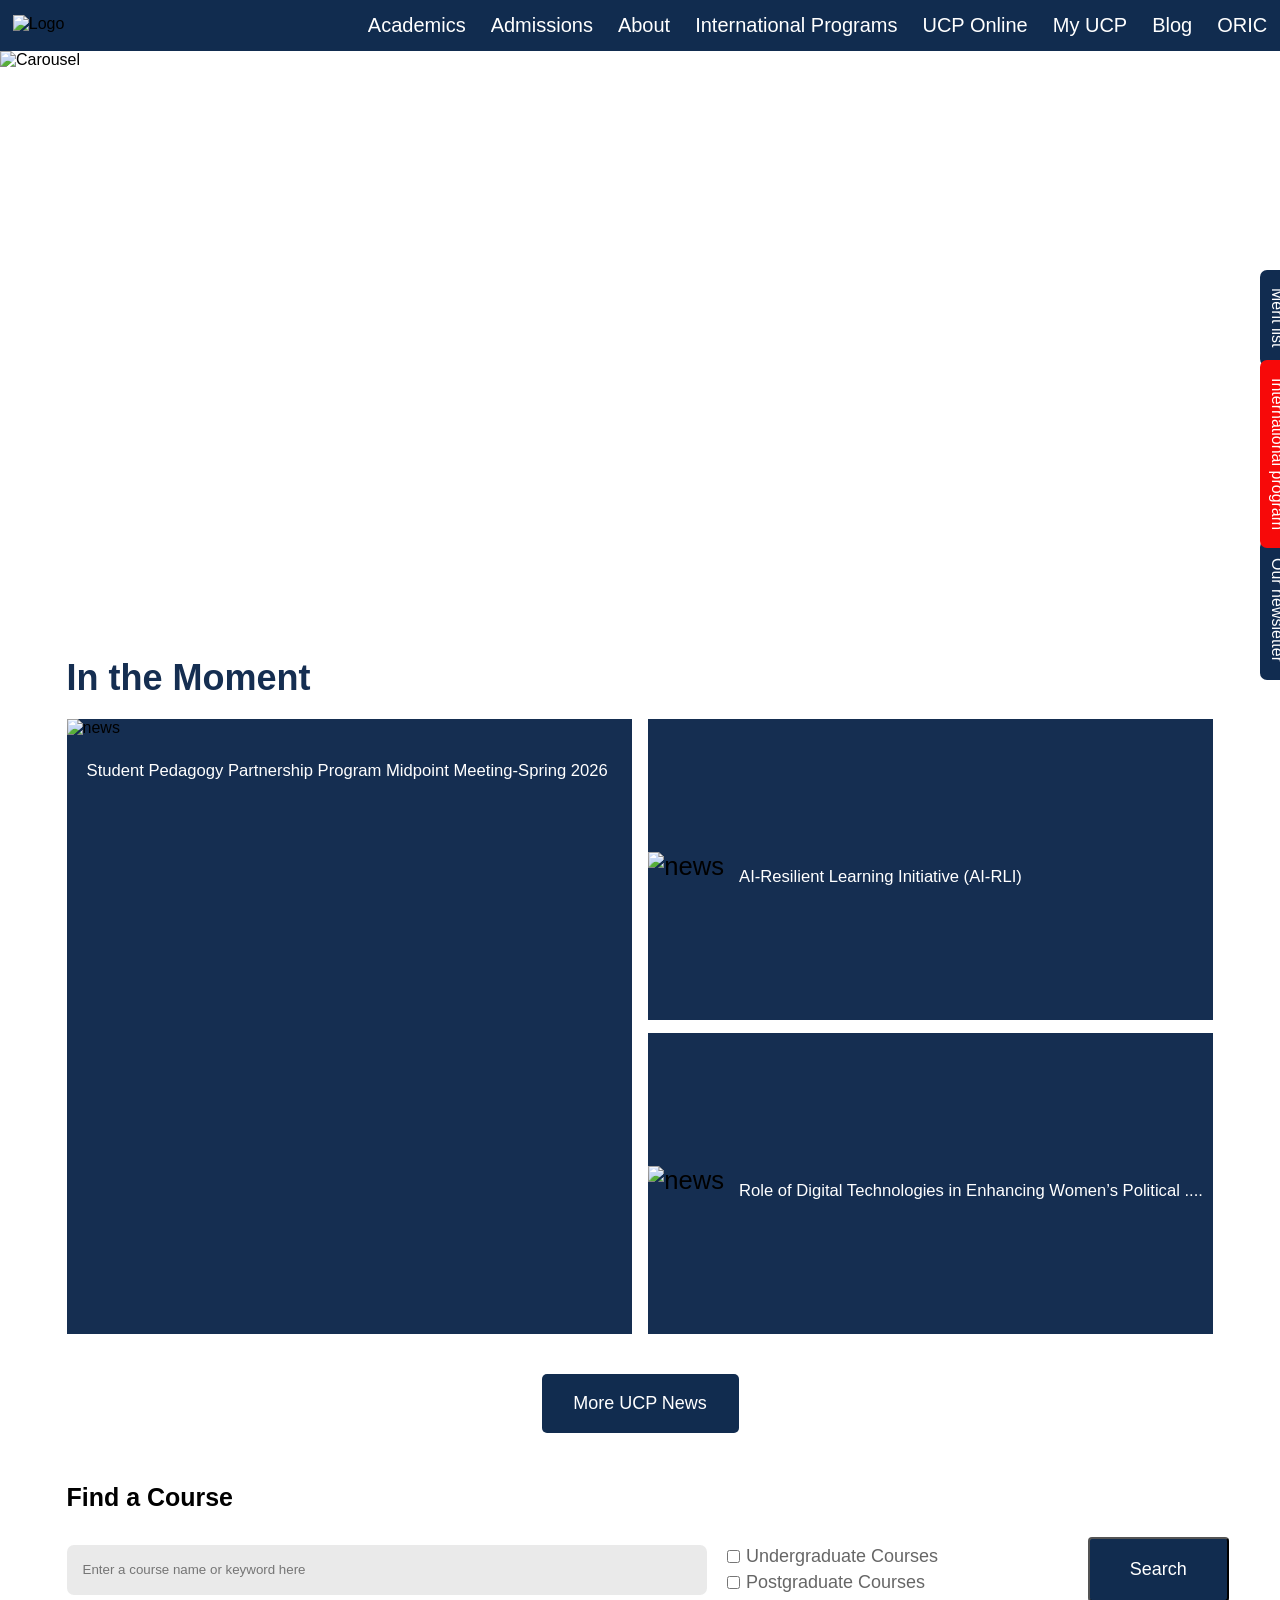
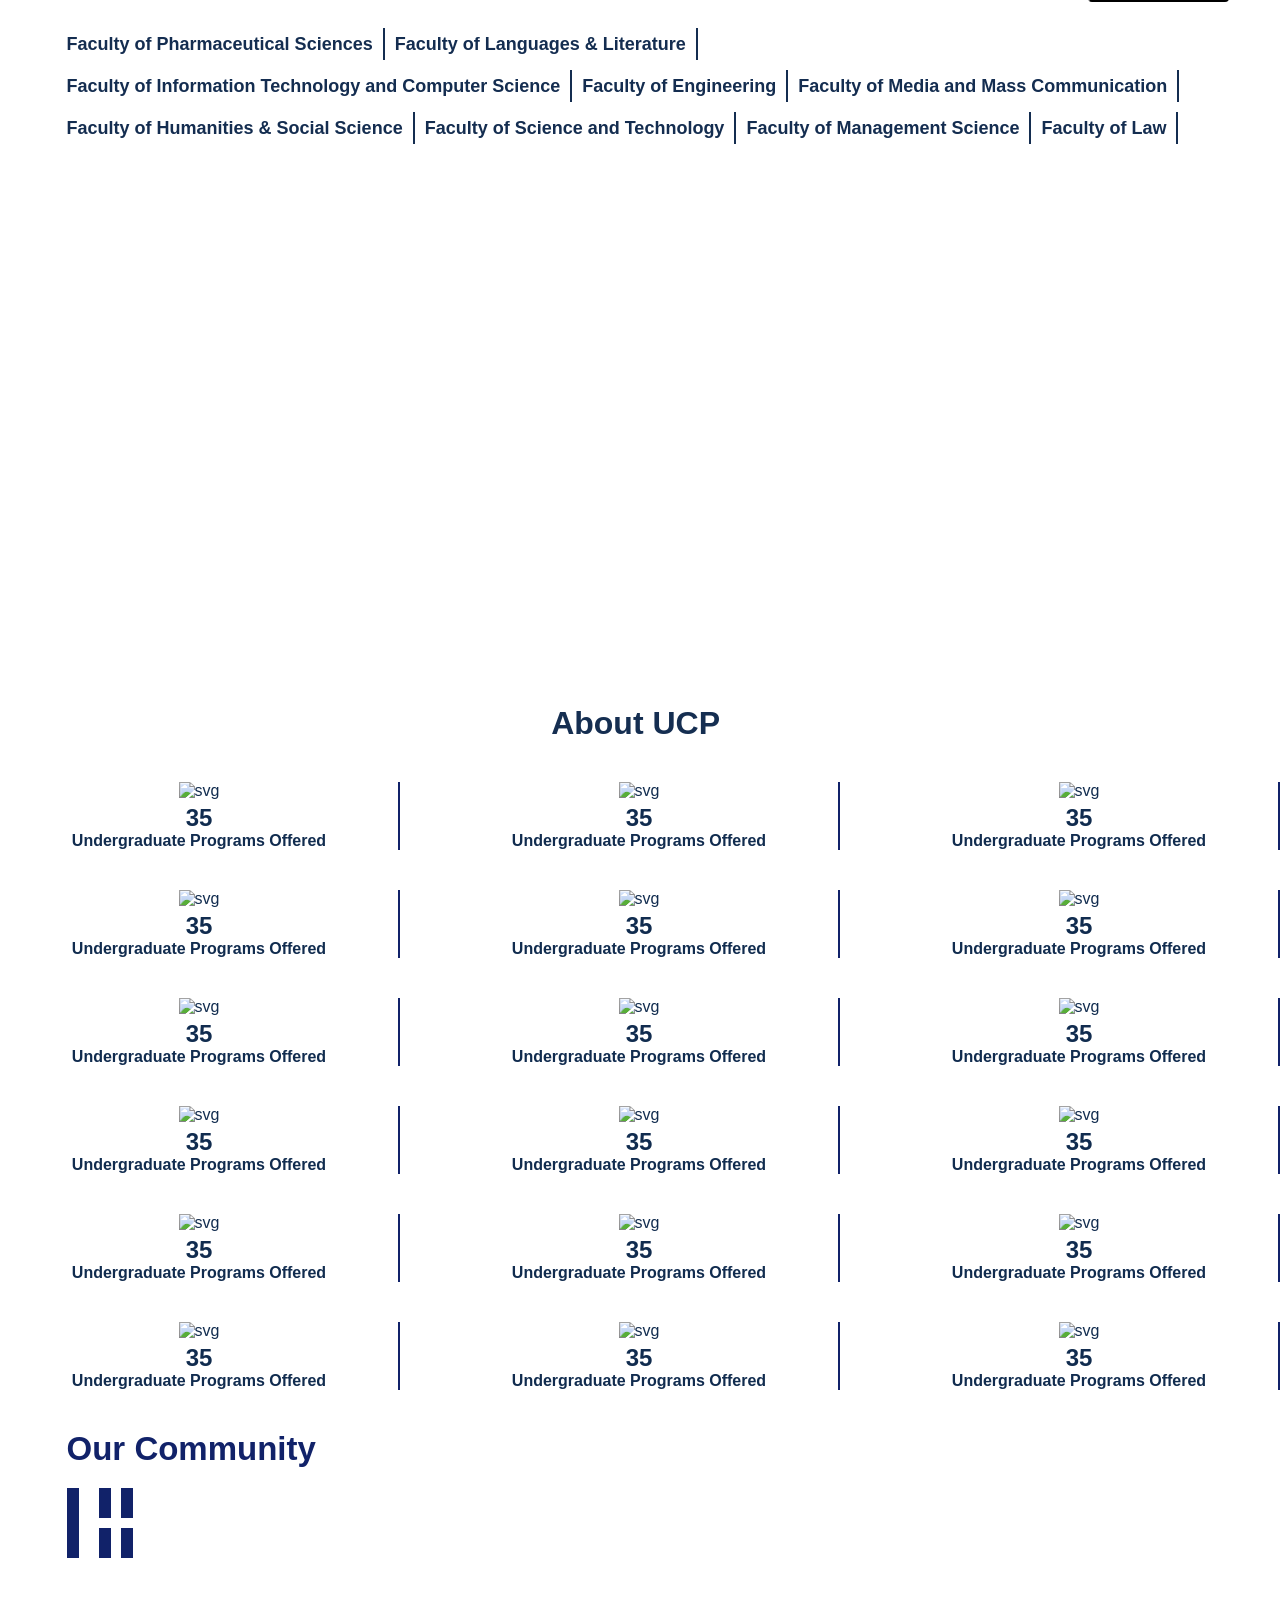
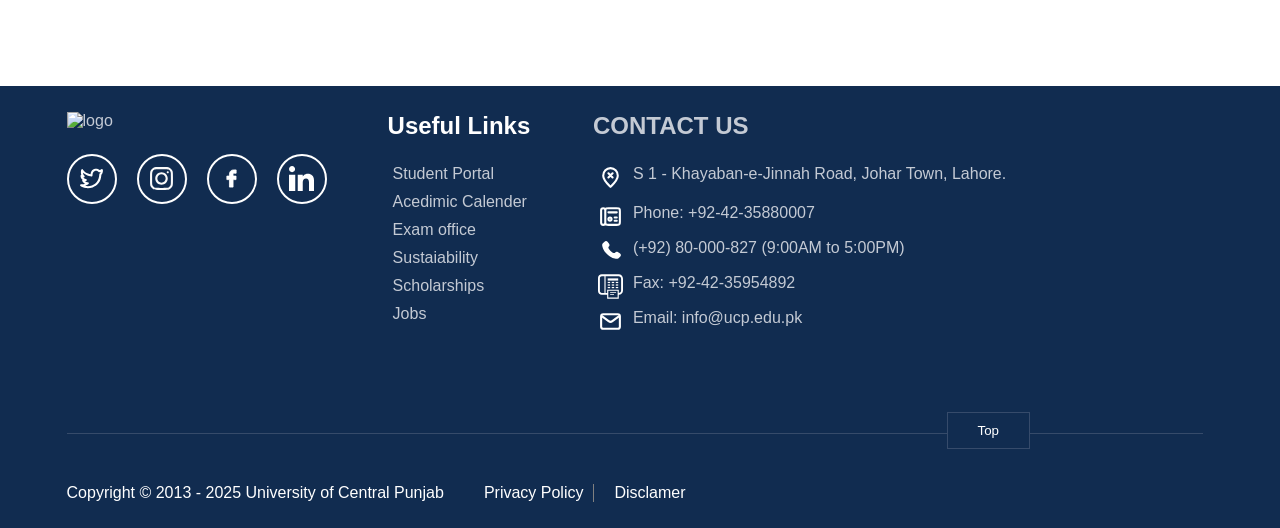
==== index.html @ 2f1fd224 "Add files via upload" ====
<!DOCTYPE html>
<html lang="en">
<head>
    <meta charset="UTF-8">
    <meta name="viewport" content="width=device-width, initial-scale=1.0">
    <link rel="stylesheet" href="/style.css">
    <title>UCP</title>
</head>
<body>

     <!-- --------------   -------------- Navbar  --------------   -------------- -->


    <div class="nav" id="t">
        <div class="logo-nav"><img src="/MEDIA/ucp-sticky-logo-white-1.png" alt="Logo"></div>
        <div class="nav-li" >
            <ul>
                <li>Academics </li>
                <div class="drop">
                    <p>Faculty</p>
                    <p>Associate Degree <br> Program</p>
                    <p>Undergraduate</p>
                    <p>Postgraduate</p>
                    <p>Selected ucp</p>
                   
                </div>
                <li>Admissions</li>
                
                <li>About</li>
                <li>International Programs</li>
                <li>UCP Online</li>
                <li>My UCP</li>
                <li>Blog</li>
                <li>ORIC</li>
            </ul>
        </div>
        <div class="menu">
       <div>   <a href="#">  <svg class="svg-menu" viewBox="0 0 24 24" fill="none" xmlns="http://www.w3.org/2000/svg"><g id="SVGRepo_bgCarrier" stroke-width="0"></g><g id="SVGRepo_tracerCarrier" stroke-linecap="round" stroke-linejoin="round"></g><g id="SVGRepo_iconCarrier"> <path d="M4 6H20M4 12H20M4 18H20" stroke="#ffffff" stroke-width="2" stroke-linecap="round" stroke-linejoin="round"></path> </g></svg>
            </a> </div>
            <div class="menu-drop">
            <p>Academics</p>
            <p>About</p>
            <p>Admissions</p>
            <p>UCP Online</p>
            <p>Blog</p>
        </div>
        </div>
        
    </div>

      <!-- --------------  --------------  Carousel  --------------  -------------- -->

      <div class="carousel">
        <div class="wrapper-car"><img src="/MEDIA/03.webp" alt="Carousel"></div>
        <!-- <div class="wrapper-car"><img src="/MEDIA/03.webp" alt="Carousel"></div>
        <div class="wrapper-car"><img src="/MEDIA/03.webp" alt="Carousel"></div> -->
      </div>

      <!-- --------------  --------------  News  --------------  -------------- -->

      <div class="news">
        <div class="item-news1"><h2>In the Moment</h2></div>
        <div class="item-news2">
            <div class="content-news1">
                <div><img src="/MEDIA/news1.webp" alt="news"></div>
                <p>Student Pedagogy Partnership Program Midpoint Meeting-Spring 2026</p>
            </div>
           <div class="content-n">
            <div class="content-news2">
                <div><img src="/MEDIA/news2.webp" alt="news"></div>
                <p>AI-Resilient Learning Initiative (AI-RLI)</p>
            </div>
            <div class="content-news2">
                <div><img src="/MEDIA/news3.webp" alt="news"></div>
                <p>Role of Digital Technologies in Enhancing Women’s Political ....</p>
            </div>
           </div>
        </div>
        <div class="item-news3"><button>More UCP News</button></div>
      </div>

        <!-- --------------  --------------  Courses  --------------  -------------- -->

        <div class="courses">

            <div class="course-items1"><h2>Find a Course</h2></div>
            <div class="course-items2">
                <div class="input-course1">
                    <div class="trt">
                    <input type="text" placeholder="Enter a course name or keyword here"> </div>
                        <div class="trr">
                  <div id="dis">  <input type="checkbox" name="" id=""><span>Undergraduate Courses</span></div>
                 <div  id="dit">    <input type="checkbox" name="" id=""><span>Postgraduate Courses</span></div>
                    </div>
                 </div>
                <div class="course-items5"><button>Search</button></div>
            </div>
            <div class="course-items3"><a href="">Faculty of Pharmaceutical Sciences</a>
            <a href="">Faculty of Languages & Literature</a>
                <a href=""> Faculty of Information Technology and Computer Science </a>
                <a href="">Faculty of Engineering</a>
                <a href="">Faculty of Media and Mass Communication</a>
                <a href=""> Faculty of Humanities & Social Science</a>
                <a href=""> Faculty of Science and Technology</a>
                <a href=""> Faculty of Management Science</a>
                <a href=""> Faculty of Law</a>
            </div>
            <div class="course-items4">
                <div style="grid-template-areas: box-1;"><img src="/MEDIA/1.webp" alt=""></div>
                <div style="grid-template-areas: box-2;"><img src="/MEDIA/2.webp" alt=""></div>
                <div style="grid-template-areas: box-3;"><img src="/MEDIA/3.webp" alt=""></div>
                <div style="grid-template-areas: box-4;"><img src="/MEDIA/4.webp" alt=""></div>
                <div style="grid-template-areas: box-5;"><img src="/MEDIA/5.webp" alt=""></div>
                <div style="grid-template-areas: box-6;"><img src="/MEDIA/6.webp" alt=""></div>
                <div style="grid-template-areas: box-7;"><img src="/MEDIA/7.webp" alt=""></div>
                <div style="grid-template-areas: box-8;"><img src="/MEDIA/8.webp" alt=""></div>
                <div style="grid-template-areas: box-9;"><img src="/MEDIA/9.webp" alt=""></div>
                <div style="grid-template-areas: box-10;" id="none"><img src="/MEDIA/10.webp" alt=""></div>
            </div>
        </div>

   <!-- --------------  --------------  Principal  --------------  -------------- -->

<div class="pric">
    <div class="pic">
        <!-- <img src="/MEDIA/principal.png" alt="principal"> -->
    </div>
</div>

<!-- --------------  --------------  SVGS  --------------  -------------- -->

<div class="svgs">
   <h1 style="margin-left: 4vw; margin-bottom: 20px;">About UCP</h1>
   <div class="grid-b">
    <div class="box-svg" style="grid-area: grid-1;">
        <div><img src="/untitled folder/Undergraduate-Programs-Offered.webp" alt="svg"></div>
        <h2>35</h2>
        <p>Undergraduate Programs Offered</p>
    </div>
    <div class="box-svg" style="grid-area: grid-2;">
        <div><img src="/untitled folder/2.webp" alt="svg"></div>
        <h2>35</h2>
        <p>Undergraduate Programs Offered</p>
    </div>
    <div class="box-svg" style="grid-area: grid-3;">
        <div><img src="/untitled folder/3.webp" alt="svg"></div>
        <h2>35</h2>
        <p>Undergraduate Programs Offered</p>
    </div>
    <div class="box-svg" style="grid-area: grid-4;">
        <div><img src="/untitled folder/4.webp" alt="svg"></div>
        <h2>35</h2>
        <p>Undergraduate Programs Offered</p>
    </div>
    <div class="box-svg" style="grid-area: grid-5;">
        <div><img src="/untitled folder/5.webp" alt="svg"></div>
        <h2>35</h2>
        <p>Undergraduate Programs Offered</p>
    </div>
    <div class="box-svg" style="grid-area: grid-6;">
        <div><img src="/untitled folder/6.webp" alt="svg"></div>
        <h2>35</h2>
        <p>Undergraduate Programs Offered</p>
    </div>
    <div class="box-svg" style="grid-area: grid-7;">
        <div><img src="/untitled folder/7.webp" alt="svg"></div>
        <h2>35</h2>
        <p>Undergraduate Programs Offered</p>
    </div>
    <div class="box-svg" style="grid-area: grid-8;">
        <div><img src="/untitled folder/8.webp" alt="svg"></div>
        <h2>35</h2>
        <p>Undergraduate Programs Offered</p>
    </div>
    <div class="box-svg" style="grid-area: grid-9;">
        <div><img src="/untitled folder/9.webp" alt="svg"></div>
        <h2>35</h2>
        <p>Undergraduate Programs Offered</p>
    </div>
    <div class="box-svg" style="grid-area: grid-10;">
        <div><img src="/untitled folder/10.webp" alt="svg"></div>
        <h2>35</h2>
        <p>Undergraduate Programs Offered</p>
    </div>
    <div class="box-svg" style="grid-area: grid-11;">
        <div><img src="/untitled folder/11.webp" alt="svg"></div>
        <h2>35</h2>
        <p>Undergraduate Programs Offered</p>
    </div>
    <div class="box-svg" style="grid-area: grid-12;">
        <div><img src="/untitled folder/12.webp" alt="svg"></div>
        <h2>35</h2>
        <p>Undergraduate Programs Offered</p>
    </div>
    <div class="box-svg" style="grid-area: grid-13;">
        <div><img src="/untitled folder/13.webp" alt="svg"></div>
        <h2>35</h2>
        <p>Undergraduate Programs Offered</p>
    </div>
    <div class="box-svg" style="grid-area: grid-14;">
        <div><img src="/untitled folder/14.webp" alt="svg"></div>
        <h2>35</h2>
        <p>Undergraduate Programs Offered</p>
    </div>
    <div class="box-svg" style="grid-area: grid-15;">
        <div><img src="/untitled folder/15.webp" alt="svg"></div>
        <h2>35</h2>
        <p>Undergraduate Programs Offered</p>
    </div>
    <div class="box-svg" style="grid-area: grid-16;">
        <div><img src="/untitled folder/16.webp" alt="svg"></div>
        <h2>35</h2>
        <p>Undergraduate Programs Offered</p>
    </div>
    <div class="box-svg" style="grid-area: grid-17;">
        <div><img src="/untitled folder/17.webp" alt="svg"></div>
        <h2>35</h2>
        <p>Undergraduate Programs Offered</p>
    </div>
     <div class="box-svg" style="grid-area: grid-18;">
        <div><img src="/untitled folder/18.webp" alt="svg"></div>
        <h2>35</h2>
        <p>Undergraduate Programs Offered</p>
    </div>
   </div>
   </div>
   <!-- --------------  --------------  Communtiy  --------------  -------------- -->

   <div class="community">
    <div class="head-com">Our Community</div>
    <div class="box-com">
        <div class="main-box"><img src="/MEDIA/com/gallery1-2.webp" alt=""></div>
        <div class="sec-box">
            <div style="grid-area: f-1; border: 6px solid #112269;" class="op"><img src="/MEDIA/com/2.webp"  alt=""></div>
            <div style="grid-area: f-2; border: 6px solid #112269;" class="op"><img src="/MEDIA/com/3.webp" alt=""></div>
            <div style="grid-area: f-3; border: 6px solid #112269;" class="op"><img src="/MEDIA/com/4.webp" alt=""></div>
            <div style="grid-area: f-4; border: 6px solid #112269;" class="op"><img src="/MEDIA/com/5.webp" alt=""></div>
        </div>
    </div>
   </div>


  <!-- --------------  --------------  footer --------------  -------------- -->

  <div class="footer">
    <div class="back-foot1"><img src="/MEDIA/footer.webp" alt=""></div>
    <div class="back-foot2"><img src="/MEDIA/footer2.webp" alt=""></div>
    
    <div class="top-foot">
        <div class="pol1">
            <div><img src="/MEDIA/ucp-logof.png" alt="logo"></div>
            <div class="icons">


                <div><svg viewBox="0 0 24 24" fill="none" xmlns="http://www.w3.org/2000/svg"><g id="SVGRepo_bgCarrier" stroke-width="0"></g><g id="SVGRepo_tracerCarrier" stroke-linecap="round" stroke-linejoin="round"></g><g id="SVGRepo_iconCarrier"> <path fill-rule="evenodd" clip-rule="evenodd" d="M19.7828 3.91825C20.1313 3.83565 20.3743 3.75444 20.5734 3.66915C20.8524 3.54961 21.0837 3.40641 21.4492 3.16524C21.7563 2.96255 22.1499 2.9449 22.4739 3.11928C22.7979 3.29366 23 3.6319 23 3.99986C23 5.08079 22.8653 5.96673 22.5535 6.7464C22.2911 7.40221 21.9225 7.93487 21.4816 8.41968C21.2954 11.7828 20.3219 14.4239 18.8336 16.4248C17.291 18.4987 15.2386 19.8268 13.0751 20.5706C10.9179 21.3121 8.63863 21.4778 6.5967 21.2267C4.56816 20.9773 2.69304 20.3057 1.38605 19.2892C1.02813 19.0108 0.902313 18.5264 1.07951 18.109C1.25671 17.6916 1.69256 17.4457 2.14144 17.5099C3.42741 17.6936 4.6653 17.4012 5.6832 16.9832C5.48282 16.8742 5.29389 16.7562 5.11828 16.6346C4.19075 15.9925 3.4424 15.1208 3.10557 14.4471C2.96618 14.1684 2.96474 13.8405 3.10168 13.5606C3.17232 13.4161 3.27562 13.293 3.40104 13.1991C2.04677 12.0814 1.49999 10.5355 1.49999 9.49986C1.49999 9.19192 1.64187 8.90115 1.88459 8.71165C1.98665 8.63197 2.10175 8.57392 2.22308 8.53896C2.12174 8.24222 2.0431 7.94241 1.98316 7.65216C1.71739 6.3653 1.74098 4.91284 2.02985 3.75733C2.1287 3.36191 2.45764 3.06606 2.86129 3.00952C3.26493 2.95299 3.6625 3.14709 3.86618 3.50014C4.94369 5.36782 6.93116 6.50943 8.78086 7.18568C9.6505 7.50362 10.4559 7.70622 11.0596 7.83078C11.1899 6.61019 11.5307 5.6036 12.0538 4.80411C12.7439 3.74932 13.7064 3.12525 14.74 2.84698C16.5227 2.36708 18.5008 2.91382 19.7828 3.91825ZM10.7484 9.80845C10.0633 9.67087 9.12171 9.43976 8.09412 9.06408C6.7369 8.56789 5.16088 7.79418 3.84072 6.59571C3.86435 6.81625 3.89789 7.03492 3.94183 7.24766C4.16308 8.31899 4.5742 8.91899 4.94721 9.10549C5.40342 9.3336 5.61484 9.8685 5.43787 10.3469C5.19827 10.9946 4.56809 11.0477 3.99551 10.9046C4.45603 11.595 5.28377 12.2834 6.66439 12.5135C7.14057 12.5929 7.49208 13.0011 7.49986 13.4838C7.50765 13.9665 7.16949 14.3858 6.69611 14.4805L5.82565 14.6546C5.95881 14.7703 6.103 14.8838 6.2567 14.9902C6.95362 15.4727 7.65336 15.6808 8.25746 15.5298C8.70991 15.4167 9.18047 15.6313 9.39163 16.0472C9.60278 16.463 9.49846 16.9696 9.14018 17.2681C8.49626 17.8041 7.74425 18.2342 6.99057 18.5911C6.63675 18.7587 6.24134 18.9241 5.8119 19.0697C6.14218 19.1402 6.48586 19.198 6.84078 19.2417C8.61136 19.4594 10.5821 19.3126 12.4249 18.6792C14.2614 18.0479 15.9589 16.9385 17.2289 15.2312C18.497 13.5262 19.382 11.1667 19.5007 7.96291C19.51 7.71067 19.6144 7.47129 19.7929 7.29281C20.2425 6.84316 20.6141 6.32777 20.7969 5.7143C20.477 5.81403 20.1168 5.90035 19.6878 5.98237C19.3623 6.04459 19.0272 5.94156 18.7929 5.70727C18.0284 4.94274 16.5164 4.43998 15.2599 4.77822C14.6686 4.93741 14.1311 5.28203 13.7274 5.89906C13.3153 6.52904 13 7.51045 13 8.9999C13 9.28288 12.8801 9.5526 12.6701 9.74221C12.1721 10.1917 11.334 9.92603 10.7484 9.80845Z" fill="#ffffff"></path> </g></svg></div>
                <div><svg viewBox="0 0 24 24" fill="none" xmlns="http://www.w3.org/2000/svg"><g id="SVGRepo_bgCarrier" stroke-width="0"></g><g id="SVGRepo_tracerCarrier" stroke-linecap="round" stroke-linejoin="round"></g><g id="SVGRepo_iconCarrier"> <path fill-rule="evenodd" clip-rule="evenodd" d="M12 18C15.3137 18 18 15.3137 18 12C18 8.68629 15.3137 6 12 6C8.68629 6 6 8.68629 6 12C6 15.3137 8.68629 18 12 18ZM12 16C14.2091 16 16 14.2091 16 12C16 9.79086 14.2091 8 12 8C9.79086 8 8 9.79086 8 12C8 14.2091 9.79086 16 12 16Z" fill="#fafafa"></path> <path d="M18 5C17.4477 5 17 5.44772 17 6C17 6.55228 17.4477 7 18 7C18.5523 7 19 6.55228 19 6C19 5.44772 18.5523 5 18 5Z" fill="#fafafa"></path> <path fill-rule="evenodd" clip-rule="evenodd" d="M1.65396 4.27606C1 5.55953 1 7.23969 1 10.6V13.4C1 16.7603 1 18.4405 1.65396 19.7239C2.2292 20.8529 3.14708 21.7708 4.27606 22.346C5.55953 23 7.23969 23 10.6 23H13.4C16.7603 23 18.4405 23 19.7239 22.346C20.8529 21.7708 21.7708 20.8529 22.346 19.7239C23 18.4405 23 16.7603 23 13.4V10.6C23 7.23969 23 5.55953 22.346 4.27606C21.7708 3.14708 20.8529 2.2292 19.7239 1.65396C18.4405 1 16.7603 1 13.4 1H10.6C7.23969 1 5.55953 1 4.27606 1.65396C3.14708 2.2292 2.2292 3.14708 1.65396 4.27606ZM13.4 3H10.6C8.88684 3 7.72225 3.00156 6.82208 3.0751C5.94524 3.14674 5.49684 3.27659 5.18404 3.43597C4.43139 3.81947 3.81947 4.43139 3.43597 5.18404C3.27659 5.49684 3.14674 5.94524 3.0751 6.82208C3.00156 7.72225 3 8.88684 3 10.6V13.4C3 15.1132 3.00156 16.2777 3.0751 17.1779C3.14674 18.0548 3.27659 18.5032 3.43597 18.816C3.81947 19.5686 4.43139 20.1805 5.18404 20.564C5.49684 20.7234 5.94524 20.8533 6.82208 20.9249C7.72225 20.9984 8.88684 21 10.6 21H13.4C15.1132 21 16.2777 20.9984 17.1779 20.9249C18.0548 20.8533 18.5032 20.7234 18.816 20.564C19.5686 20.1805 20.1805 19.5686 20.564 18.816C20.7234 18.5032 20.8533 18.0548 20.9249 17.1779C20.9984 16.2777 21 15.1132 21 13.4V10.6C21 8.88684 20.9984 7.72225 20.9249 6.82208C20.8533 5.94524 20.7234 5.49684 20.564 5.18404C20.1805 4.43139 19.5686 3.81947 18.816 3.43597C18.5032 3.27659 18.0548 3.14674 17.1779 3.0751C16.2777 3.00156 15.1132 3 13.4 3Z" fill="#fafafa"></path> </g></svg></div>
                <div><svg fill="#ffffff" viewBox="0 0 32 32" xmlns="http://www.w3.org/2000/svg" stroke="#ffffff"><g id="SVGRepo_bgCarrier" stroke-width="0"></g><g id="SVGRepo_tracerCarrier" stroke-linecap="round" stroke-linejoin="round"></g><g id="SVGRepo_iconCarrier"><path d="M21.95 5.005l-3.306-.004c-3.206 0-5.277 2.124-5.277 5.415v2.495H10.05v4.515h3.317l-.004 9.575h4.641l.004-9.575h3.806l-.003-4.514h-3.803v-2.117c0-1.018.241-1.533 1.566-1.533l2.366-.001.01-4.256z"></path></g></svg></div>
                <div><svg viewBox="0 0 20 20" version="1.1" xmlns="http://www.w3.org/2000/svg" xmlns:xlink="http://www.w3.org/1999/xlink" fill="#000000"><g id="SVGRepo_bgCarrier" stroke-width="0"></g><g id="SVGRepo_tracerCarrier" stroke-linecap="round" stroke-linejoin="round"></g><g id="SVGRepo_iconCarrier"> <title>linkedin [#161]</title> <desc>Created with Sketch.</desc> <defs> </defs> <g id="Page-1" stroke="none" stroke-width="1" fill="none" fill-rule="evenodd"> <g id="Dribbble-Light-Preview" transform="translate(-180.000000, -7479.000000)" fill="#ffffff"> <g id="icons" transform="translate(56.000000, 160.000000)"> <path d="M144,7339 L140,7339 L140,7332.001 C140,7330.081 139.153,7329.01 137.634,7329.01 C135.981,7329.01 135,7330.126 135,7332.001 L135,7339 L131,7339 L131,7326 L135,7326 L135,7327.462 C135,7327.462 136.255,7325.26 139.083,7325.26 C141.912,7325.26 144,7326.986 144,7330.558 L144,7339 L144,7339 Z M126.442,7323.921 C125.093,7323.921 124,7322.819 124,7321.46 C124,7320.102 125.093,7319 126.442,7319 C127.79,7319 128.883,7320.102 128.883,7321.46 C128.884,7322.819 127.79,7323.921 126.442,7323.921 L126.442,7323.921 Z M124,7339 L129,7339 L129,7326 L124,7326 L124,7339 Z" id="linkedin-[#161]"> </path> </g> </g> </g> </g></svg></div>
               
            </div>
        </div>
        <div class="pol2">
            <div><b>Useful Links</b></div>
            <div><ul>
                <li>Student Portal</li>
                <li>Acedimic Calender</li>
                <li>Exam office</li>
                <li>Sustaiability</li>
                <li>Scholarships</li>
                <li>Jobs</li>
            </ul></div>
        </div>
        <div class="pol3">
            <div><b>CONTACT US</b></div>
            <div><ul>
                <li><span><svg viewBox="0 0 24 24" fill="none" xmlns="http://www.w3.org/2000/svg"><g id="SVGRepo_bgCarrier" stroke-width="0"></g><g id="SVGRepo_tracerCarrier" stroke-linecap="round" stroke-linejoin="round"></g><g id="SVGRepo_iconCarrier"> <path d="M10 8L14 12M14 8L10 12M19 10.2C19 14.1764 15.5 17.4 12 21C8.5 17.4 5 14.1764 5 10.2C5 6.22355 8.13401 3 12 3C15.866 3 19 6.22355 19 10.2Z" stroke="#ffffff" stroke-width="2" stroke-linecap="round" stroke-linejoin="round"></path> </g></svg></span>S 1 - Khayaban-e-Jinnah Road, Johar Town, Lahore.</li>
                <li> <svg viewBox="0 0 24 24" fill="none" xmlns="http://www.w3.org/2000/svg"><g id="SVGRepo_bgCarrier" stroke-width="0"></g><g id="SVGRepo_tracerCarrier" stroke-linecap="round" stroke-linejoin="round"></g><g id="SVGRepo_iconCarrier"> <path d="M18 13H16M18 8H10M18 16H16M10.2 20H17.8C18.9201 20 19.4802 20 19.908 19.782C20.2843 19.5903 20.5903 19.2843 20.782 18.908C21 18.4802 21 17.9201 21 16.8V7.2C21 6.0799 21 5.51984 20.782 5.09202C20.5903 4.71569 20.2843 4.40973 19.908 4.21799C19.4802 4 18.9201 4 17.8 4H10.2C9.07989 4 8.51984 4 8.09202 4.21799C7.71569 4.40973 7.40973 4.71569 7.21799 5.09202C7 5.51984 7 6.07989 7 7.2V16.8C7 17.9201 7 18.4802 7.21799 18.908C7.40973 19.2843 7.71569 19.5903 8.09202 19.782C8.51984 20 9.07989 20 10.2 20ZM13 14.5C13 15.3284 12.3284 16 11.5 16C10.6716 16 10 15.3284 10 14.5C10 13.6716 10.6716 13 11.5 13C12.3284 13 13 13.6716 13 14.5ZM5 20C3.89543 20 3 19.1046 3 18V6C3 4.89543 3.89543 4 5 4C6.10457 4 7 4.89543 7 6V18C7 19.1046 6.10457 20 5 20Z" stroke="#ffffff" stroke-width="2" stroke-linecap="round" stroke-linejoin="round"></path> </g></svg>Phone: +92-42-35880007</li>
                <li><svg viewBox="0 0 24 24" fill="none" xmlns="http://www.w3.org/2000/svg"><g id="SVGRepo_bgCarrier" stroke-width="0"></g><g id="SVGRepo_tracerCarrier" stroke-linecap="round" stroke-linejoin="round"></g><g id="SVGRepo_iconCarrier"> <path d="M16.5562 12.9062L16.1007 13.359C16.1007 13.359 15.0181 14.4355 12.0631 11.4972C9.10812 8.55901 10.1907 7.48257 10.1907 7.48257L10.4775 7.19738C11.1841 6.49484 11.2507 5.36691 10.6342 4.54348L9.37326 2.85908C8.61028 1.83992 7.13596 1.70529 6.26145 2.57483L4.69185 4.13552C4.25823 4.56668 3.96765 5.12559 4.00289 5.74561C4.09304 7.33182 4.81071 10.7447 8.81536 14.7266C13.0621 18.9492 17.0468 19.117 18.6763 18.9651C19.1917 18.9171 19.6399 18.6546 20.0011 18.2954L21.4217 16.883C22.3806 15.9295 22.1102 14.2949 20.8833 13.628L18.9728 12.5894C18.1672 12.1515 17.1858 12.2801 16.5562 12.9062Z" fill="#ffffff"></path> </g></svg>(+92) 80-000-827 (9:00AM to 5:00PM)</li>
                <li><svg version="1.1" id="_x32_" xmlns="http://www.w3.org/2000/svg" xmlns:xlink="http://www.w3.org/1999/xlink" viewBox="0 0 512 512" xml:space="preserve" fill="#000000"><g id="SVGRepo_bgCarrier" stroke-width="0"></g><g id="SVGRepo_tracerCarrier" stroke-linecap="round" stroke-linejoin="round"></g><g id="SVGRepo_iconCarrier"> <style type="text/css"> .st0{fill:#ffffff;} </style> <g> <path class="st0" d="M422.594,5.75H170.837h-54.57H78.172C35.067,5.75,0,40.82,0,83.926v264.827 c0,43.105,35.067,78.176,78.172,78.176h38.095h54.57h16.534v79.322h11.655h226.33v-79.466C473.367,425.312,512,385.886,512,337.522 V95.163C512,45.858,471.892,5.75,422.594,5.75z M131.988,388.079H78.172c-21.72,0-39.323-17.596-39.323-39.327V83.926 c0-21.731,17.603-39.327,39.323-39.327h53.816V388.079z M402.046,482.933H210.68V343.592h191.366V482.933z M473.151,337.522 c0,26.989-21.162,48.971-47.795,50.413v-67.653H187.371v67.796h-32.255V44.599h267.478c27.926,0,50.556,22.626,50.556,50.564 V337.522z"></path> <rect x="199.026" y="90.064" class="st0" width="214.675" height="44.988"></rect> <rect x="199.026" y="161.07" class="st0" width="49.544" height="25.085"></rect> <rect x="364.161" y="161.07" class="st0" width="49.54" height="25.085"></rect> <rect x="281.592" y="161.07" class="st0" width="49.544" height="25.085"></rect> <rect x="199.026" y="213.091" class="st0" width="49.544" height="25.085"></rect> <rect x="364.161" y="213.091" class="st0" width="49.54" height="25.085"></rect> <rect x="281.592" y="213.091" class="st0" width="49.544" height="25.085"></rect> <rect x="199.026" y="265.098" class="st0" width="49.544" height="25.1"></rect> <rect x="364.161" y="265.098" class="st0" width="49.54" height="25.1"></rect> <rect x="281.592" y="265.098" class="st0" width="49.544" height="25.1"></rect> <rect x="248.247" y="371.667" class="st0" width="122.375" height="15.54"></rect> <rect x="248.247" y="412.458" class="st0" width="79.641" height="15.54"></rect> </g> </g></svg>Fax: +92-42-35954892</li>
                <li><svg viewBox="0 0 24 24" fill="none" xmlns="http://www.w3.org/2000/svg"><g id="SVGRepo_bgCarrier" stroke-width="0"></g><g id="SVGRepo_tracerCarrier" stroke-linecap="round" stroke-linejoin="round"></g><g id="SVGRepo_iconCarrier"> <path d="M4 7.00005L10.2 11.65C11.2667 12.45 12.7333 12.45 13.8 11.65L20 7" stroke="#ffffff" stroke-width="2" stroke-linecap="round" stroke-linejoin="round"></path> <rect x="3" y="5" width="18" height="14" rx="2" stroke="#ffffff" stroke-width="2" stroke-linecap="round"></rect> </g></svg>Email: info@ucp.edu.pk</li>
                
            </ul></div>
        </div>
    </div>
    <div class="bottom-foot">
        <div>Copyright © 2013 - 2025 University of Central Punjab</div>
        <div id="foo">
            <div id="bor">Privacy Policy</div>
            <div>Disclamer</div>
        </div>

    </div>
    <div class="hj"><button><a href="#t">Top</a></button></div>
  </div>
  <!-- --------------  --------------  side bar --------------  -------------- -->
    <div class="side1">Our newsletter</div>
    <div class="side2">Merit list</div>
    <div class="side3">International program</div>

  <div class=""></div>
</body>
</html>
---- style.css ----
* {
    margin: 0px;
    padding: 0px;
    box-sizing: border-box;
    font-family: sans-serif;
    overflow-x: hidden;
}


  /* --------------  -------------- -------------- NAVBAR --------------- ------------- -------------- */


.nav {
    background-color: #112C4F;
    position: fixed;
    padding: 5px 1vw;
    width: 100%;
    height: 4vw;
    display: flex;
    align-items: center;
    justify-content: space-between;
    
}

.logo-nav img {
    height: 3.5vw;
    width: 17vw;
}

.nav-li ul{
    display: flex;
    gap: 25px;
    color: #FFFFFF;
    font-size: 20px;
}

.nav-li ul li{
    list-style-type: none;
}

.menu {
    display: none;
    z-index: 900;
}
.menu-drop {
     color: white;
      
            display: none;
            flex-direction: column;
            background-color: rgba(17, 44, 79, 0.9);
            top: 40px;
            right: 50px;
            z-index: 1000;
            overflow:scroll;
}
.menu-drop p {
    padding: 13px 20px;
}
.menu-drop p:hover {
    color: black;
    background-color: #EAEAEA;
    transition: all 0.7s;
}

  .menu:hover .menu-drop {
            display: flex;
            position: fixed;
            top: 32px;
            z-index: 1000;
     }
 /* --------------  --------------  -------------- Carousel  --------------  --------------  -------------- */


 .carousel {
    margin-top: 4vw;
    height: 45vw;
    width: 100%;
    object-fit: cover;
    /* display: flex;
    overflow: hidden;

    scroll-snap-type: x mandatory; */
 }
 .wrapper-car img {
    height: 45vw;
    width: 100%;
    /* flex: 1 0 100% */
 }


 /* --------------  --------------  -------------- News  --------------  --------------  -------------- */


    .news {
       padding: 10px 5.2vw;
       margin: 20px 0px 5px;
        display: flex;
        flex-direction: column;
        gap: 20px;
        margin-bottom: 20px;
    }

    .item-news1 {
        font-size: 24px;
            color: #152E51;


    }

    .item-news2 {
        display: flex;
        gap: 1.3vw;
    }
    .content-news1 img{
        height: 43vw;
        width: 45vw;
        object-fit: cover;
    }
     .content-news1 {
        height: 48vw;
        width: 45vw;
        background-color: #152E51;
        display: flexbox;
        flex-direction: column;
        
    }

    .content-news1 p {
        margin-top: 20px;
        padding: 0px 20px;
        gap: 20px;
        font-size: 1.3vw;
        color: white;
    }
    
    .content-n {
        display: flex;
        flex-direction: column;
        gap: 1vw;
    }
   .content-news2 img{
        height: 23vw;
        width: 25vw;
    }
    
     .content-news2 {
        height: 23.5vw;
        width: 45vw;
        background-color: #152E51;
        display: flex;
        font-size: 2vw;
        align-items: center;
    }

    .content-news2 p {
        margin-top: 15px;
        padding: 0px 15px;
        gap: 20px;
        font-size: 1.3vw;
        color: white;
    }
    .item-news3 {
        display: flex;
        margin-top: 20px;
        justify-content: center;
    }
    .item-news3 button{
        color: white;
        background-color: #112C4F;
        border: none;
        border-radius: 5px;
        padding: 15px 22px;
    }

    @media Screen and (max-width: 450px) {
        .item-news1 {
            font-size: medium;
        }
        .item-news2{
            flex-direction: column;
        }

        .content-news1 {
            height: 90vw;
            width: 93vw;
            
        }
        .content-news1 img {
            height: 80vw;
            width: 93vw;
        }

        .content-news1 p {
            font-size: 14px;
            margin: 0px;

        }
          .content-news2 {
            height: 90vw;
            width: 93vw;
            flex-direction: column;
            align-items: flex-start;
           
            
        }
        .content-news2 img {
            height: 80vw;
            width: 93vw;
        }

        .content-news2 p {
            font-size: 14px;
            margin: 0px;
            padding-top: 8px ;
            padding-bottom: 8px;
            background-color: #012550;
            
        }
        .item-news3 {
            margin-top: 5px;
        }

    }



   /* --------------  --------------  -------------- Courses  --------------  --------------  -------------- */


   .courses {
    padding: 20px 0px;
    display: flex;
    flex-direction: column;
    gap: 2vw;
    
   }

   .course-items1 {
    padding-top: 20px;
    padding: 0px 5.2vw;
    font-size: 1.3vw;
    
   }
   .input-course1 {
    display: flex;
    gap: 20px;
    align-items: center;
   }
   
   /* --------- textinput------- */
   .trt input{
    padding: 5px 15px;
    background-color: #EAEAEA;
    border: 1px solid transparent;
    border-radius: 7px;
    height: 50px;
    width: 50vw;
   }



   /* --------- checkboxes ------- */
   .trr {
    display: flex;
    flex-direction: column;
    gap: 5px;
   }

 
   .course-items2 {
    padding-left: 5.2vw;
    display: flex;
    justify-content: space-between;
    align-items: center;
    margin-right: 4vw;
   }

   .course-items3 {
    padding-left: 5.2vw;
   }
  
   #dis {
    color: #666666;
    font-size: 18px;
    display: flex;
    flex-direction: row;
    gap: 0.5vw;
   }
   #dit {
    color: #666666;
    font-size: 18px;
    display: flex;
    flex-direction: row;
    gap: 0.5vw;
    
   }

   .course-items5 button{
    padding: 20px 40px;
    font-size: 18px;
    border-radius: 4px;
    color: white;
    background-color: #112C4F;
   }

   .course-items3{
    padding: 0px 5.2vw;
   }

   .course-items3 a{
    text-decoration: none;
    color: #142D50;
    border-right: 2px solid #142D50;
    padding: 0px 10px 0px 0px;
    line-height: 32px;
    font-size: 18px;
    text-align: left;
    font-weight: 700;
    padding: 0px 
   }

   .course-items4 {
    padding: 10px 5.2vw;
    display: grid;
    grid-template-areas: 
    "grid-1 grid-2 grid-3 grid-4 grid-5"
    "grid-6 grid-7 grid-8 grid-9 grid-10"
    ;
    row-gap: 10px;
   }
   .pic{
    height: 450px;
    background-image: url(/MEDIA/principal.png);
    background-size: contain;
    background-repeat: no-repeat;
   }
   @media  (max-width: 1200px) {
    .course-items4 {
    padding: 10px 5.2vw;
    display: grid;
    grid-template-areas: 
    "grid-1 grid-2 grid-3" 
    "grid-4 grid-5 grid-6"
    "grid-7 grid-8 grid-9"
    "grid-10"
    ;
    row-gap: 10px;
   }
   }
    @media  (max-width: 450px) {
    .course-items4 {
    padding: 10px 5.2vw;
    
    display: grid;
    grid-template-areas: 
    "grid-1 "
    "grid-2 "
    "grid-3 "
    "grid-6" 
    "grid-4 "
    "grid-5" 
    "grid-7"
     "grid-8 "
    "grid-10"
    "grid-9"
    ;
    row-gap: 10px;
   }
   .course-items4 img {
    width: 100%;
    
   }

    .pic{
        height: 300px;
        
        background-size: cover;
        margin-bottom: 20px;
        overflow: hidden;
    }
    .pric {

        height: 300px;
    }
   }
   
   

/* --------------  --------------  -------------- svgs  --------------  --------------  -------------- */



   .svg {
    display: flex;
    flex-direction: column;
    align-items: center;
   }
   .box-svg{
    display: flex;
    flex-direction: column;
    color: #112C4F;
    justify-content: center;
    align-items: center;
    border-right: 2px solid #112269;
   }
    .box-svg p {
        font-weight: 600;
    }
    .grid-b {
        gap: 40px;
        display: grid;
        width: 100%;
        grid-template-areas:
        "grid-1 grid-2 grid-3"
        "grid-4 grid-5 grid-6"
        "grid-7 grid-8 grid-9"
        "grid-10 grid-11 grid-12"
        "grid-13 grid-14 grid-15"
        "grid-16 grid-17 grid-18"
        ;
    }

    @media (max-width: 450px) {
         .svg h2 {
            text-align: center;
            padding: 0px 40px;
         }
        .grid-b {
        gap: 40px;
        display: grid;
        width: 100%;
        grid-template-areas:
        "grid-1" 
        "grid-2" 
        "grid-3"
        "grid-4 "
        "grid-5 "
        "grid-6"
        "grid-7 "
        "grid-8 "
        "grid-9"
        "grid-10 "
        "grid-11 "
        "grid-12"
        "grid-13 "
        "grid-14 "
        "grid-15"
        "grid-16" 
        "grid-17" 
        "grid-18"
        ;
    }
    }
    @media (max-width: 780px) {
         .svg h2 {
            text-align: center;
            padding: 0px 40px;
         }
        .grid-b {
        gap: 40px;
        display: grid;
        width: 100%;
        grid-template-areas:
        "grid-1 grid-2" 
        "grid-3 grid-4 "
        "grid-5 grid-6"
        "grid-7 grid-8 "
        "grid-9 grid-10 "
        "grid-11 grid-12"
        "grid-13 grid-14 "
        "grid-15 grid-16" 
        "grid-17 grid-18"
        ;

    }

        .course-items4 {
             grid-template-areas: 
    "grid-1 grid-2 "
    "grid-3 grid-6" 
    "grid-4 grid-5" 
    "grid-7 grid-8 "
    "grid-10 grid-9"
    ;
        }
    }

    @media (max-width:1030px) {
       
        .course-items4 {
             grid-template-areas: 
    "grid-1 grid-2 grid-5"
    "grid-3 grid-6 grid-9" 
    "grid-4 grid-8 grid-7" 
    
    ;

    column-gap: 10px;
        }
        #none {
            display: none;
        }
    .box-com {
        flex-direction: column;
        
    }

    }
    
    

    /* --------------  --------------  -------------- Community  --------------  --------------  -------------- */

.community {
    margin-top: 40px;
    display: flex;
    flex-direction: column;
    gap: 20px;
    padding: 0px 5.2vw;
}
.head-com {
    font-size: 33px;
    font-weight: 700;
    color:#112269 ;
}
.box-com {
    display: flex;
    gap: 20px;
}
.main-box {
    border: 6px solid #112269;
}
.sec-box {
    display: grid;
    grid-template-areas: 
    "f-1 f-2"
    "f-3 f-4"
    ;
    gap: 10px;
}

@media (max-width: 450px) {
    .box-com{
        flex-direction: column;
    }
    .sec-box {
    height: 80vw;
    
    gap: 5px;
}
     .sec-box img{
        object-fit: cover;
        height: 40vw;
        overflow: hidden;
     }
     .main-box {
        height: 100vw;
        
     }

     .main-box img {
        height: 100vw;
     }
    
}


 /* --------------  --------------  -------------- Footer  --------------  --------------  -------------- */



 .footer {
    background-color: #112C50;
    position: relative;
    display: flex;
    padding: 2vw 5.2vw;
    flex-direction: column;
    
    margin-top: 10vw;
    padding-right: 6vw;

 }
  .top-foot{
    display: flex;
    justify-content: space-between;
    margin-bottom: 5vw;
    padding-right: 15vw ;
    font-size: medium;
    color: #C4CAD4;
  }

  svg {
    height: 25px;
    width: 25px;
    color: white;
  }

  .pol1 {
    display: flex;
    flex-direction: column;
    gap: 20px;
  }
  .icons {
    display: flex;
    gap: 20px;
    
  }
  .icons div {
    display: flex;
    justify-content: center;
    align-items: center;
    height: 50px;
    width: 50px;
    border: 2px solid white;
    border-radius: 50%;
  }

   .icons div:hover {
    transform: translateY(-2px);
    transition: all 1s;
   }

   .pol2 {
    color: white;
    display: flex;
    flex-direction: column;
    gap: 20px;
    
   }
   .pol2 div{
    font-size: x-large;
   }
   .pol2 ul li {
    font-weight: 300;
    list-style-type: armenian;
    display: flex;
    flex-direction: column;
    padding: 5px;
    gap: 10px;
    font-size: medium;
     font-size: medium;
    color: #C4CAD4;
   }

   
   .pol3 {
    color: white;
    display: flex;
    flex-direction: column;
    gap: 20px;
     font-size: medium;
    color: #C4CAD4;
   }
.pol3 div{
    font-size: x-large;
   }
   .pol3 ul li {
    font-weight: 300;
    list-style-type: armenian;
    display: flex;
    
    padding: 5px;
    gap: 10px;
     font-size: medium;
   }
.pol3 ul li{
    display: flex;
}
.pol3 ul {
    display: flex;
    flex-direction: column;
}
   .bottom-foot {
    display: flex;
    gap: 40px;
    color: white;
    border-top: 1px solid #364B6A;
    padding-top: 50px;
    margin-top: 30px;
   }

   #foo {
    display: flex;
    gap: 20px;
   }

   #foo:nth-child(1) {
    border-right: 1px solid grey;
   }

   #bor {
    padding-right: 10px;
    border-right: 1px solid grey;
   }

   .back-foot1 {
    position: absolute;
    z-index: 1;
    translate: -90px -32px;
   }
   .back-foot2 {
     position: absolute;
    z-index: 1;
    translate: 1400px 30px;
   }
   .hj button{
    background-color: #112C50;
    
    border: 1px solid #364B6B;
    padding: 10px 30px;
    position: absolute;
    translate: 880px -90px;
   }
   .hj button a {
    text-decoration: none;
    color: white;
   }

   @media (max-width: 450px) {
        .footer{
            flex-direction: column;
        }
        .top-foot {
            flex-direction: column;
            gap: 20px;
        }
        .bottom-foot{
            flex-direction: column;
        }
        .course-items1 {
            font-size: large;
        }
        .course-items2{
            flex-direction: column;
            justify-content: flex-start;
            align-items: flex-start;
            gap: 10px;
        }
        .input-course1{
            flex-direction: column;
        }
        .trt{
           width: 60vw; 
        }
        .trt input {
            width: 100%;
        }
   }

   @media (max-width:790px) {
    .box-com{
        flex-direction: column;
    }
    .sec-box {
    height: 80vw;
    
    gap: 5px;
}
     .sec-box img{
        object-fit: cover;
        height: 40vw;
        overflow: hidden;
     }
     .main-box {
        height: 100vw;
        
     }

     .main-box img {
        height: 100vw;
     }
    
   }

  .side1{
    color: white;
    background-color: #112C50;
    border-radius: 7px;
    padding: 18px 8px;
    writing-mode: vertical-lr;
    position: fixed;
    left: 98.4vw;
    top: 60%;
  } 
  .side2{
    background-color: #112C50;
    color: white;
    border-radius: 7px;
    padding: 18px 8px;
    writing-mode: vertical-lr;
    position: fixed;
   left: 98.4vw;
    top: 30%;
  } 
  .side3{
    background-color: #f70909;
    color: white;
    border-radius: 7px;
    padding: 18px 8px;
    writing-mode: vertical-lr;
    position: fixed;
    left: 98.4vw;
    top: 40%;
  } 
  @media (max-width:450px) {
      .side1{
    color: white;
    background-color: #112C50;
    border-radius: 7px;
    padding: 18px 8px;
    writing-mode: vertical-lr;
    position: fixed;
    left: 93.5vw;
    top: 15vh;
  } 
  .side2{
    background-color: #112C50;
    color: white;
    border-radius: 7px;
    padding: 18px 8px;
    writing-mode: vertical-lr;
    position: fixed;
   left: 93.5vw;
    top: 38vh;
  } 
  .side3{
    background-color: #f70909;
    color: white;
    border-radius: 7px;
    padding: 18px 8px;
    writing-mode: vertical-lr;
    position: fixed;
    left: 93.5vw;
    top: 53vh;
  } 
    
  }
   @media (max-width:1024px) {
    .nav ul li {
        font-size: medium;
    }
      .side1{
    color: white;
    background-color: #112C50;
    border-radius: 7px;
    padding: 18px 8px;
    writing-mode: vertical-lr;
    position: fixed;
    left: 97.5vw;
    top: 15vh;
  } 
  .side2{
    background-color: #112C50;
    color: white;
    border-radius: 7px;
    padding: 18px 8px;
    writing-mode: vertical-lr;
    position: fixed;
   left: 97.5vw;
    top: 38vh;
  } 
  .side3{
    background-color: #f70909;
    color: white;
    border-radius: 7px;
    padding: 18px 8px;
    writing-mode: vertical-lr;
    position: fixed;
    left: 97.5vw;
    top: 53vh;
  } 
    
  } 
    
   @media (max-width:780px) {
      .side1{
    color: white;
    background-color: #112C50;
    border-radius: 7px;
    padding: 18px 8px;
    writing-mode: vertical-lr;
    position: fixed;
    left: 96.5vw;
    top: 15vh;
  } 
  .side2{
    background-color: #112C50;
    color: white;
    border-radius: 7px;
    padding: 18px 8px;
    writing-mode: vertical-lr;
    position: fixed;
   left: 96.5vw;
    top: 38vh;
  } 
  .side3{
    background-color: #f70909;
    color: white;
    border-radius: 7px;
    padding: 18px 8px;
    writing-mode: vertical-lr;
    position: fixed;
    left: 96.5vw;
    top: 53vh;
  } 
    
  }

  @media (max-width:450px) {
      .side1{
    color: white;
    background-color: #112C50;
    border-radius: 7px;
    padding: 18px 8px;
    writing-mode: vertical-lr;
    position: fixed;
    left: 93.5vw;
    top: 15vh;
  } 
  .side2{
    background-color: #112C50;
    color: white;
    border-radius: 7px;
    padding: 18px 8px;
    writing-mode: vertical-lr;
    position: fixed;
   left: 93.5vw;
    top: 38vh;
  } 
  .side3{
    background-color: #f70909;
    color: white;
    border-radius: 7px;
    padding: 18px 8px;
    writing-mode: vertical-lr;
    position: fixed;
    left: 93.5vw;
    top: 53vh;
  } }

  .drop {
        position: absolute;
        top: 50px;
        background-color: white;
        color: black;
        font-size: 16px;
        padding: 10px 0px;
        
        display: none;
        flex-direction: column;
        gap: 30px;
        justify-content: center;
        width: 8vw;

       
        
  }

  .nav-li:hover .drop {
    display: flex;
    position: fixed;

  }

  .drop p {
    padding-bottom: 10px;
    border-bottom: 1px solid grey;
    width: 8vw;
  }

  .drop p:hover {
    
    transform: translateX(20px);
    transition: all 0.8s;

  }

  .svgs {
    display: flex;
    flex-direction: column;
    align-items: center;
    gap: 20px;
  }
  .svgs h1{
    color: #152E51;
    transform: translateX(-30px);
  }
  .item-news3 button {
    height: 59px;
    width: 197px;
    font-size: large;
  }



  @media Screen and (max-width: 430px) {
    .pic {
        background-image: url(/mob.png);
        background-size: cover;
        height: 160vw;
        background-repeat: no-repeat;
        
    } 
    .pric {
        height: 160vw;
    }
    .svgs {
        padding-left: 5.2vw;
    }
  }


  @media Screen and (max-width: 780px) {
    .pic {
        background-image: url(/tab.png);
        background-size: contain;
        height: 80vw;
        background-repeat: no-repeat;
        
    } 
    .pric {
       height: 80vw;
    }

    .top-foot{
        flex-direction: column;
        gap: 30px;
    }
  }


  @media Screen and (max-width: 1030px) and (min-width: 780px) {
    .pic {
        background-image: url(/Laptop.png);
        background-size: contain;
        height: 60vw;
        background-repeat: no-repeat;
        
    } 
    .pric {
       height: 60vw;
    }
    .top-foot{
        flex-direction: column;
        gap: 30px;
    }
  }

  .course-items3 {
    display: flex;
    gap: 10px;
    flex-wrap: wrap;
  }
  .course-items3 a{
    padding-right:10px ;
  }
  @media Screen and (max-width: 1450px ) and (min-width: 800px) {
    .course-items4{
        column-gap: 10px;
    }
  }

   @media Screen and (max-width: 2600px ) and (min-width: 1700px) {
    .sec-box img {
        height: 469px;
        width: 551px;
    }
    .main-box img {
        height: 960px;
        width: 1123px;
    }
    .pic {
        width: 100%;
        height: 0vw;
    }
    .course-items4 {
        row-gap: 10px;
        column-gap: 10px;
    }
   }

   @media screen and (max-width: 780px) {
        .nav {
            height: 50px;
            padding: 10px 5.2vw;
        }
        .nav-li {
            display: none;
        }
        .logo-nav img {
            height: 5vw;
            width: 30vw;
        }
        .menu {
            display: flex;

        }
        .svg-menu:hover .menu-drop{
         display: flex;
            transform: scale(1.2);
            transition: all 0.8s;
        }
        .svg-menu:hover .menu-drop{
         display: flex;
           
     }
        
   }

   @media screen and (max-width: 450px) {
    
     .logo-nav img {
            height: 8vw;
            width: 38vw;
        }

   }
    @media screen and (max-width: 1100px) {
        .nav-li ul li {
            font-size: small;
        }
    }

     @media screen and (max-width: 690px)  {
        .course-items1 h2 {
            font-size: large;
        }
        .course-items2 {
            flex-direction: column;
            gap: 10px;
            align-items: flex-start;
        }
        .input-course1 {
            flex-direction: column;
            gap: 10px;
            
        }
     }
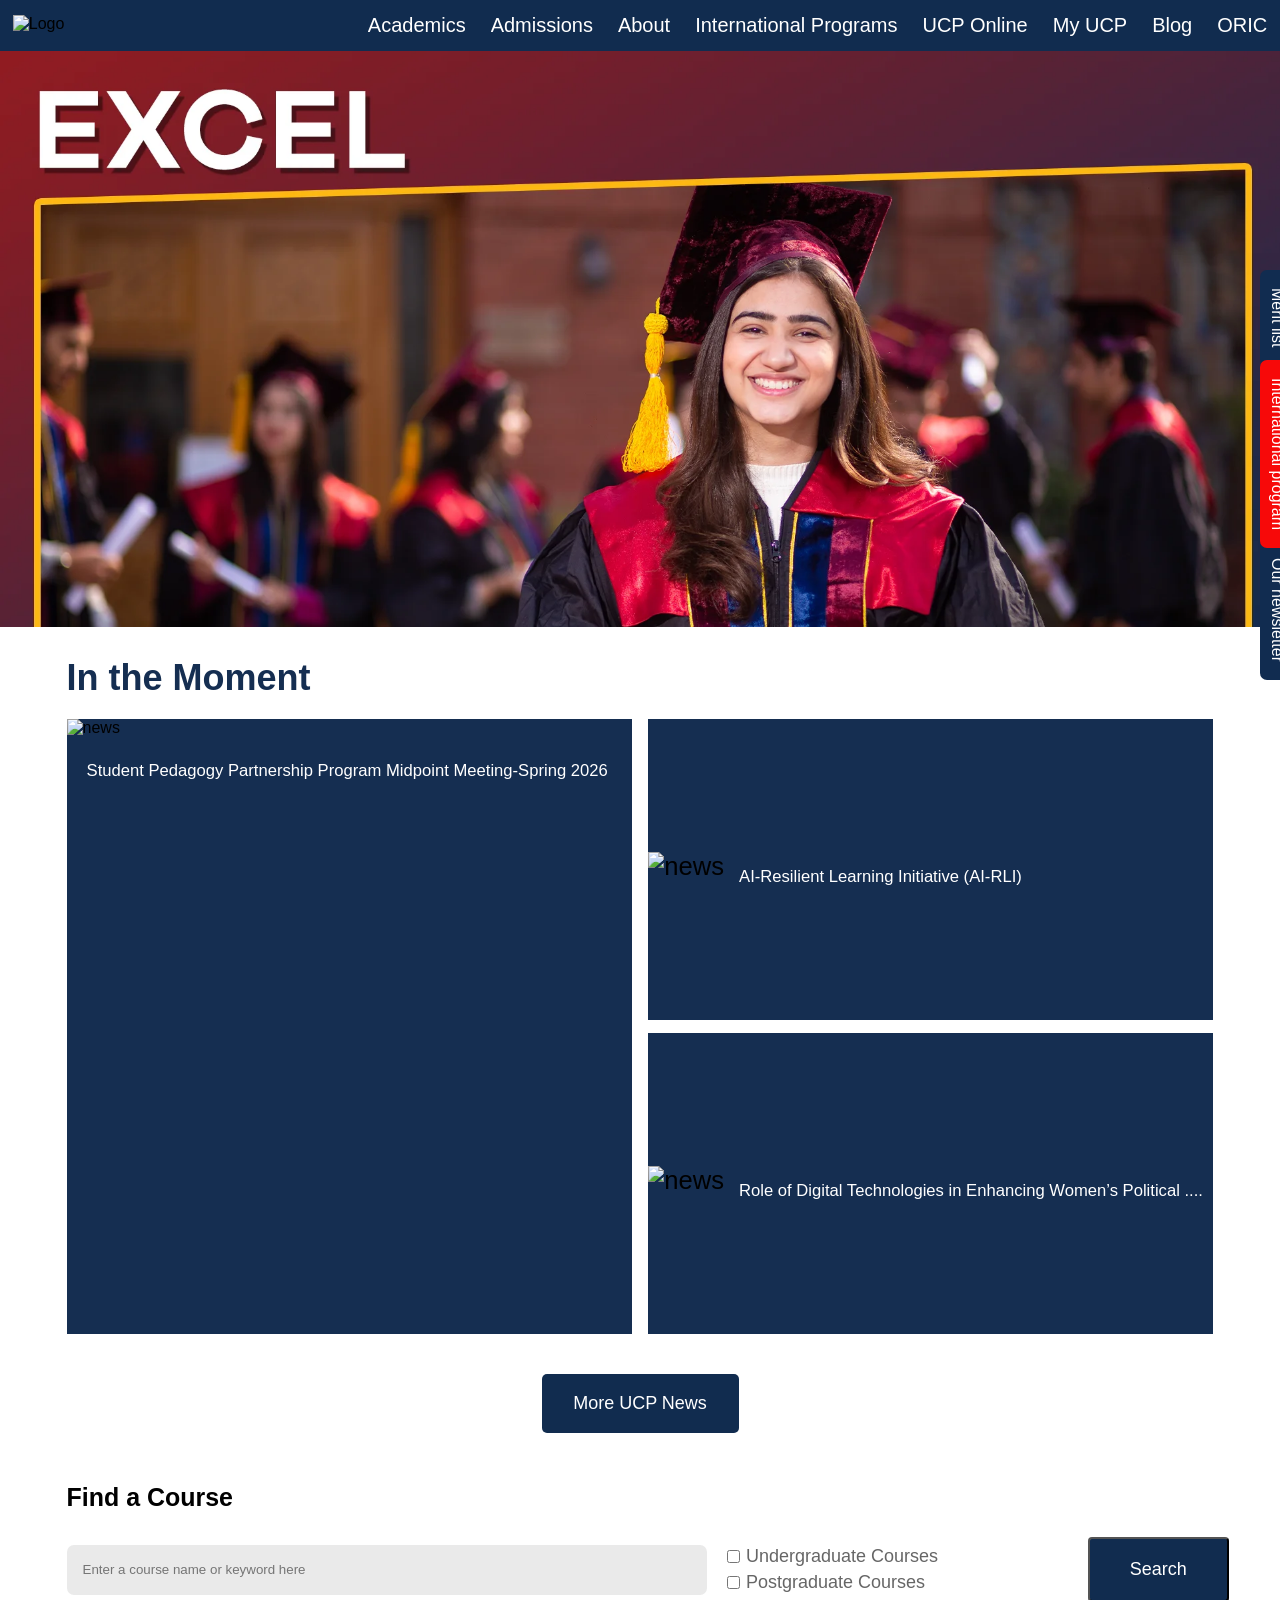
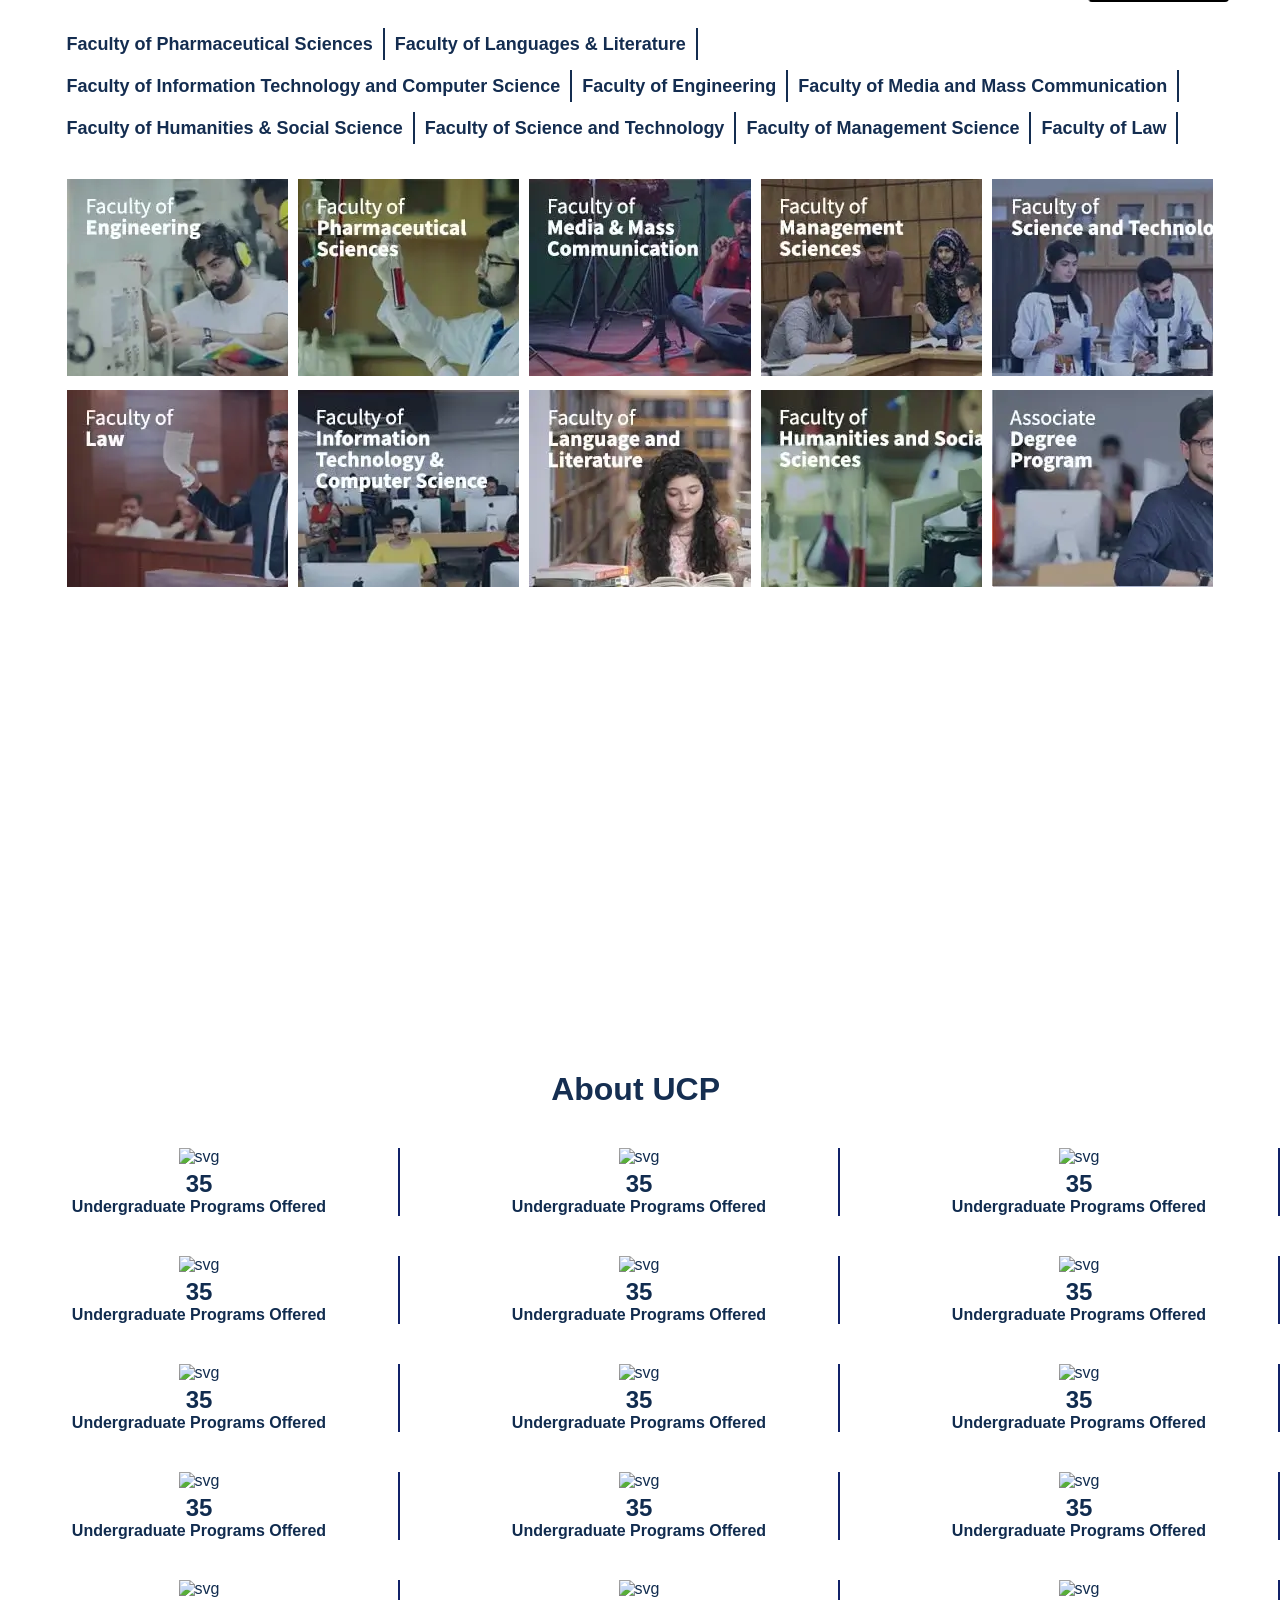
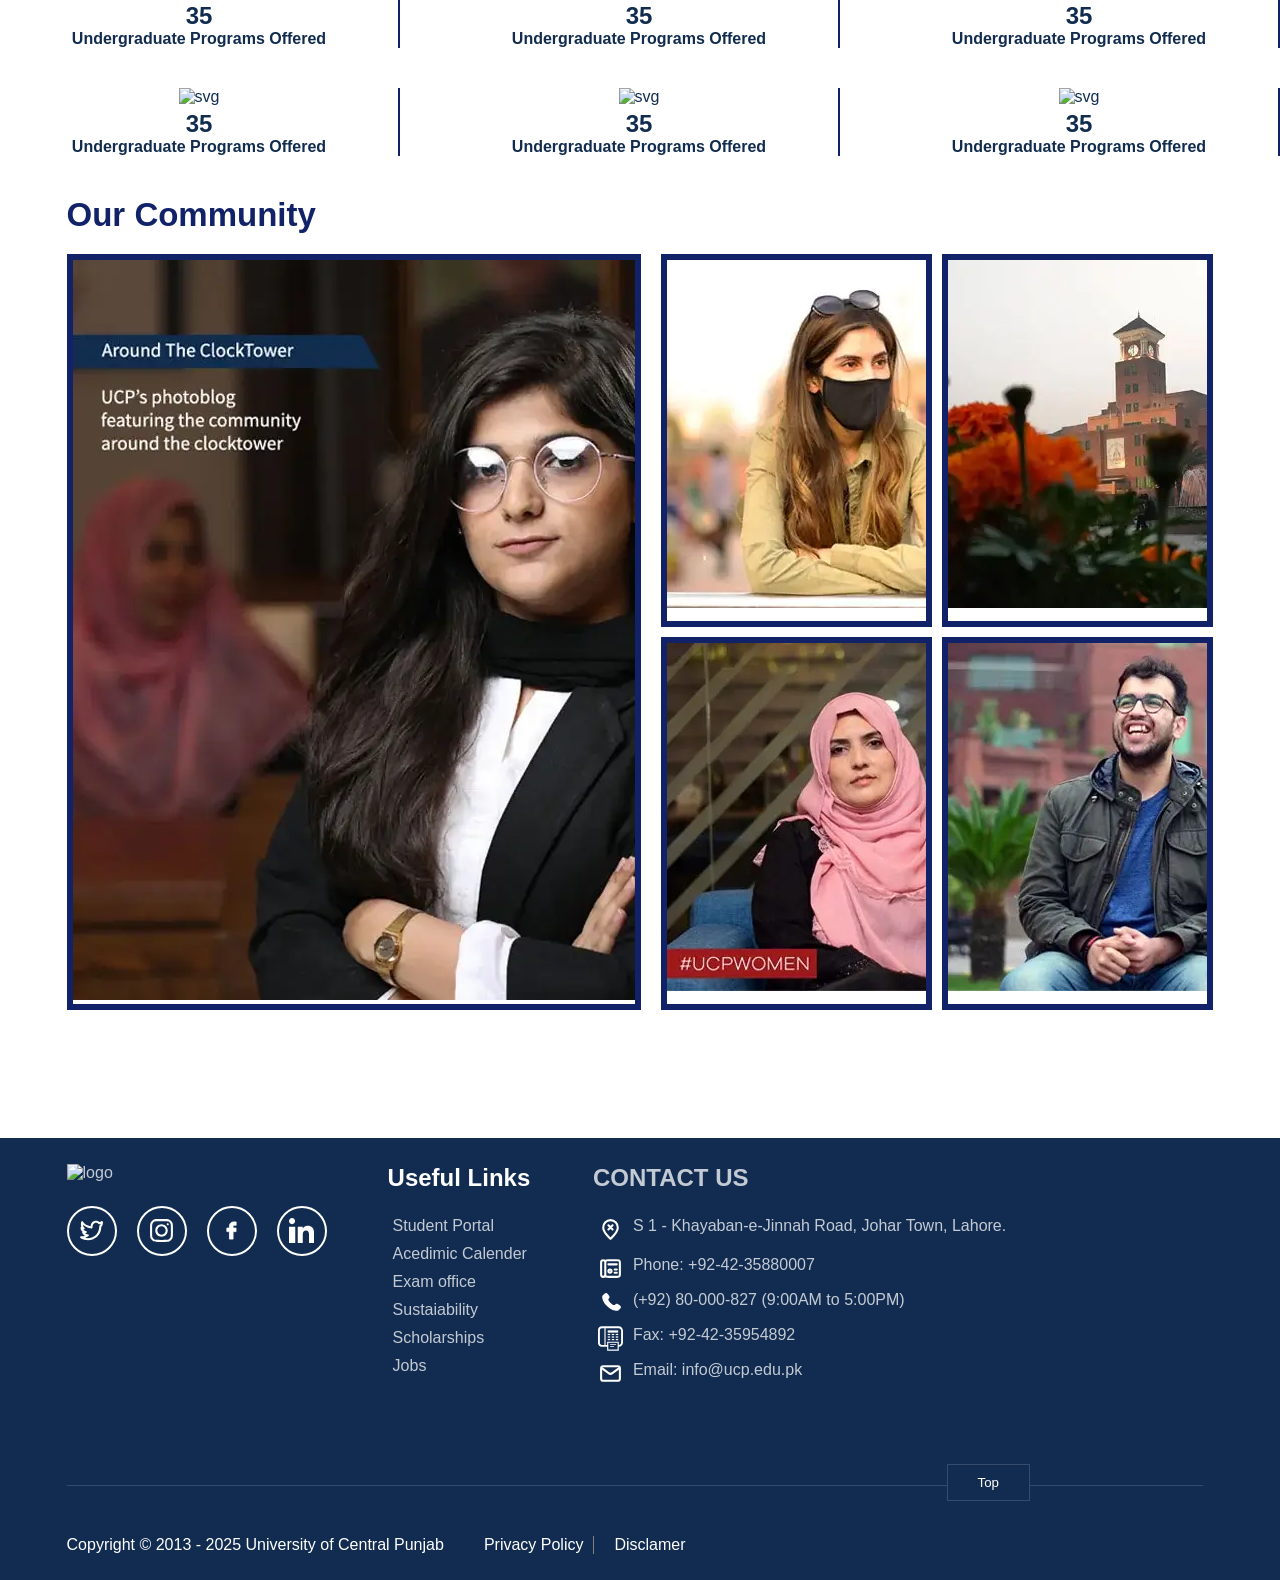
==== commit ffbc3df7: "Fix stylesheet link in index.html" ====
--- a/index.html
+++ b/index.html
@@ -3,7 +3,7 @@
 <head>
     <meta charset="UTF-8">
     <meta name="viewport" content="width=device-width, initial-scale=1.0">
-    <link rel="stylesheet" href="/style.css">
+    <link rel="stylesheet" href="style.css">
     <title>UCP</title>
 </head>
 <body>
@@ -299,4 +299,4 @@
 
   <div class=""></div>
 </body>
-</html>+</html>
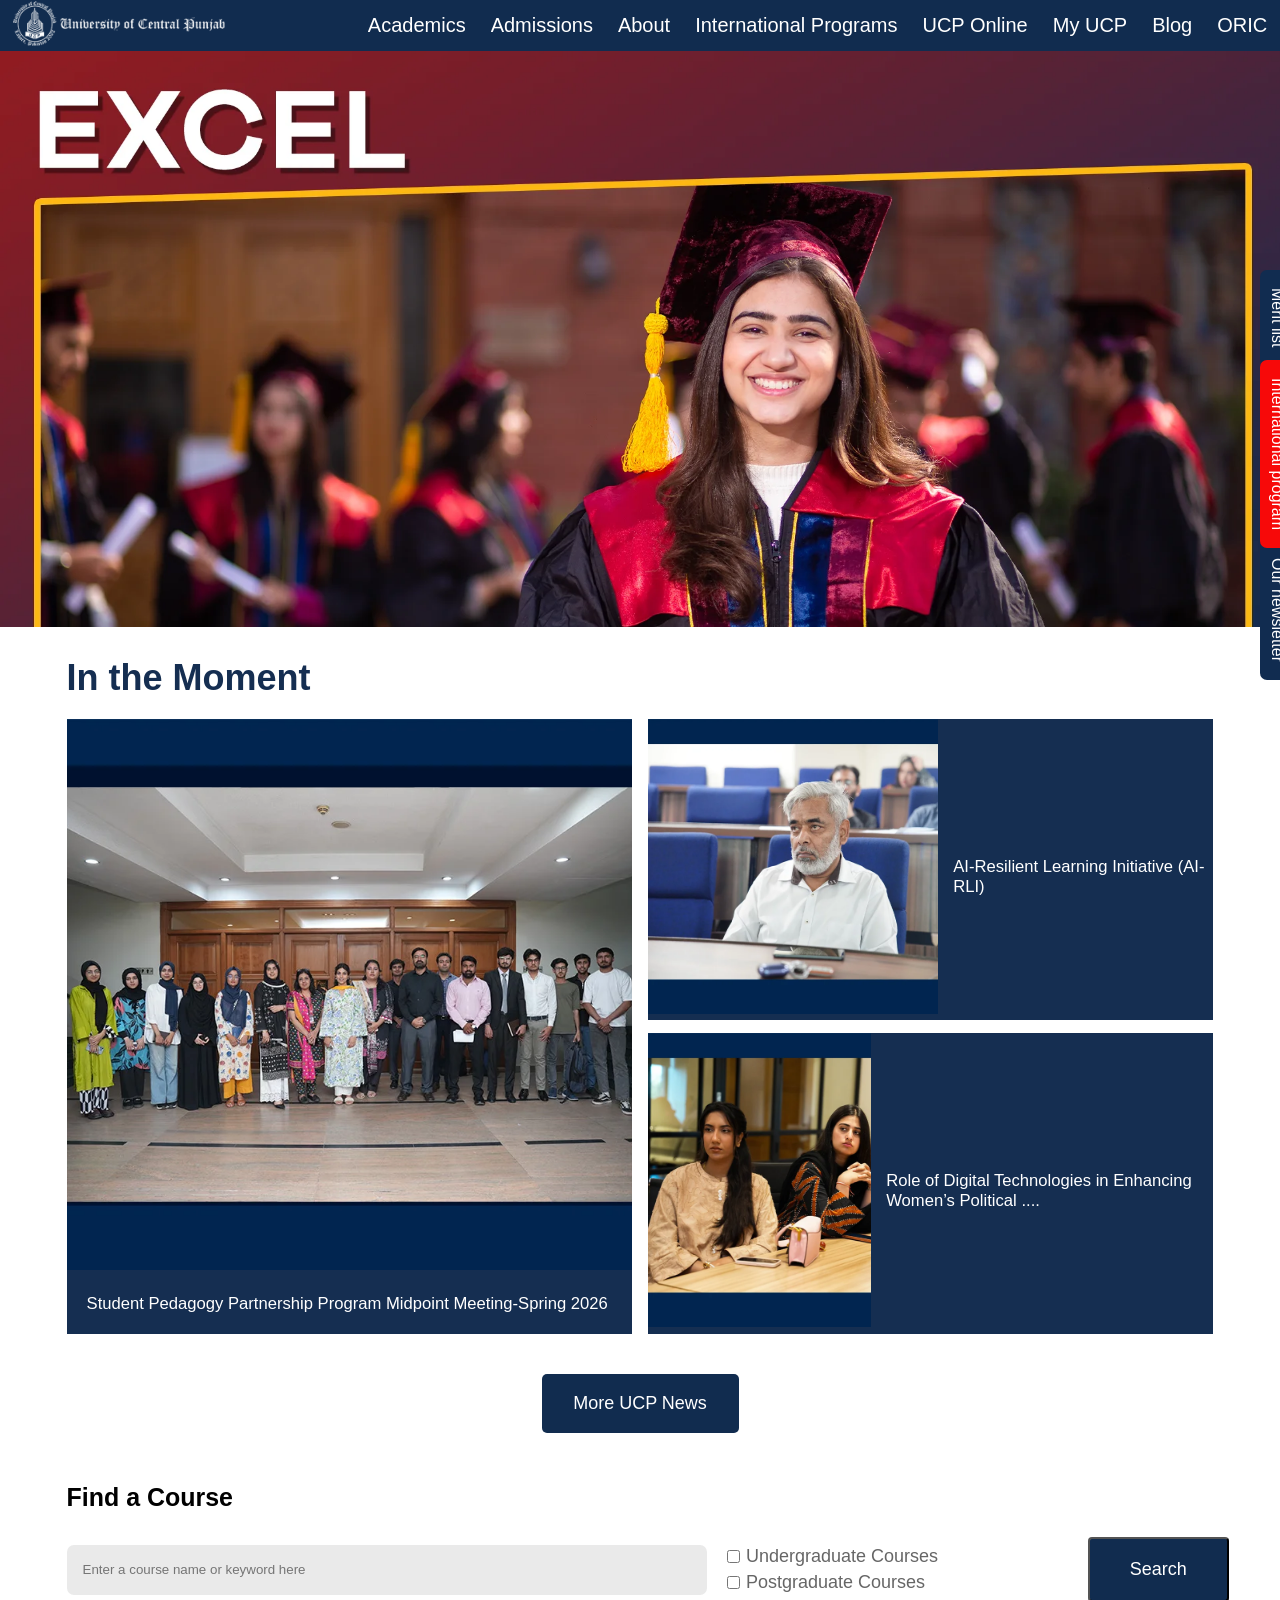
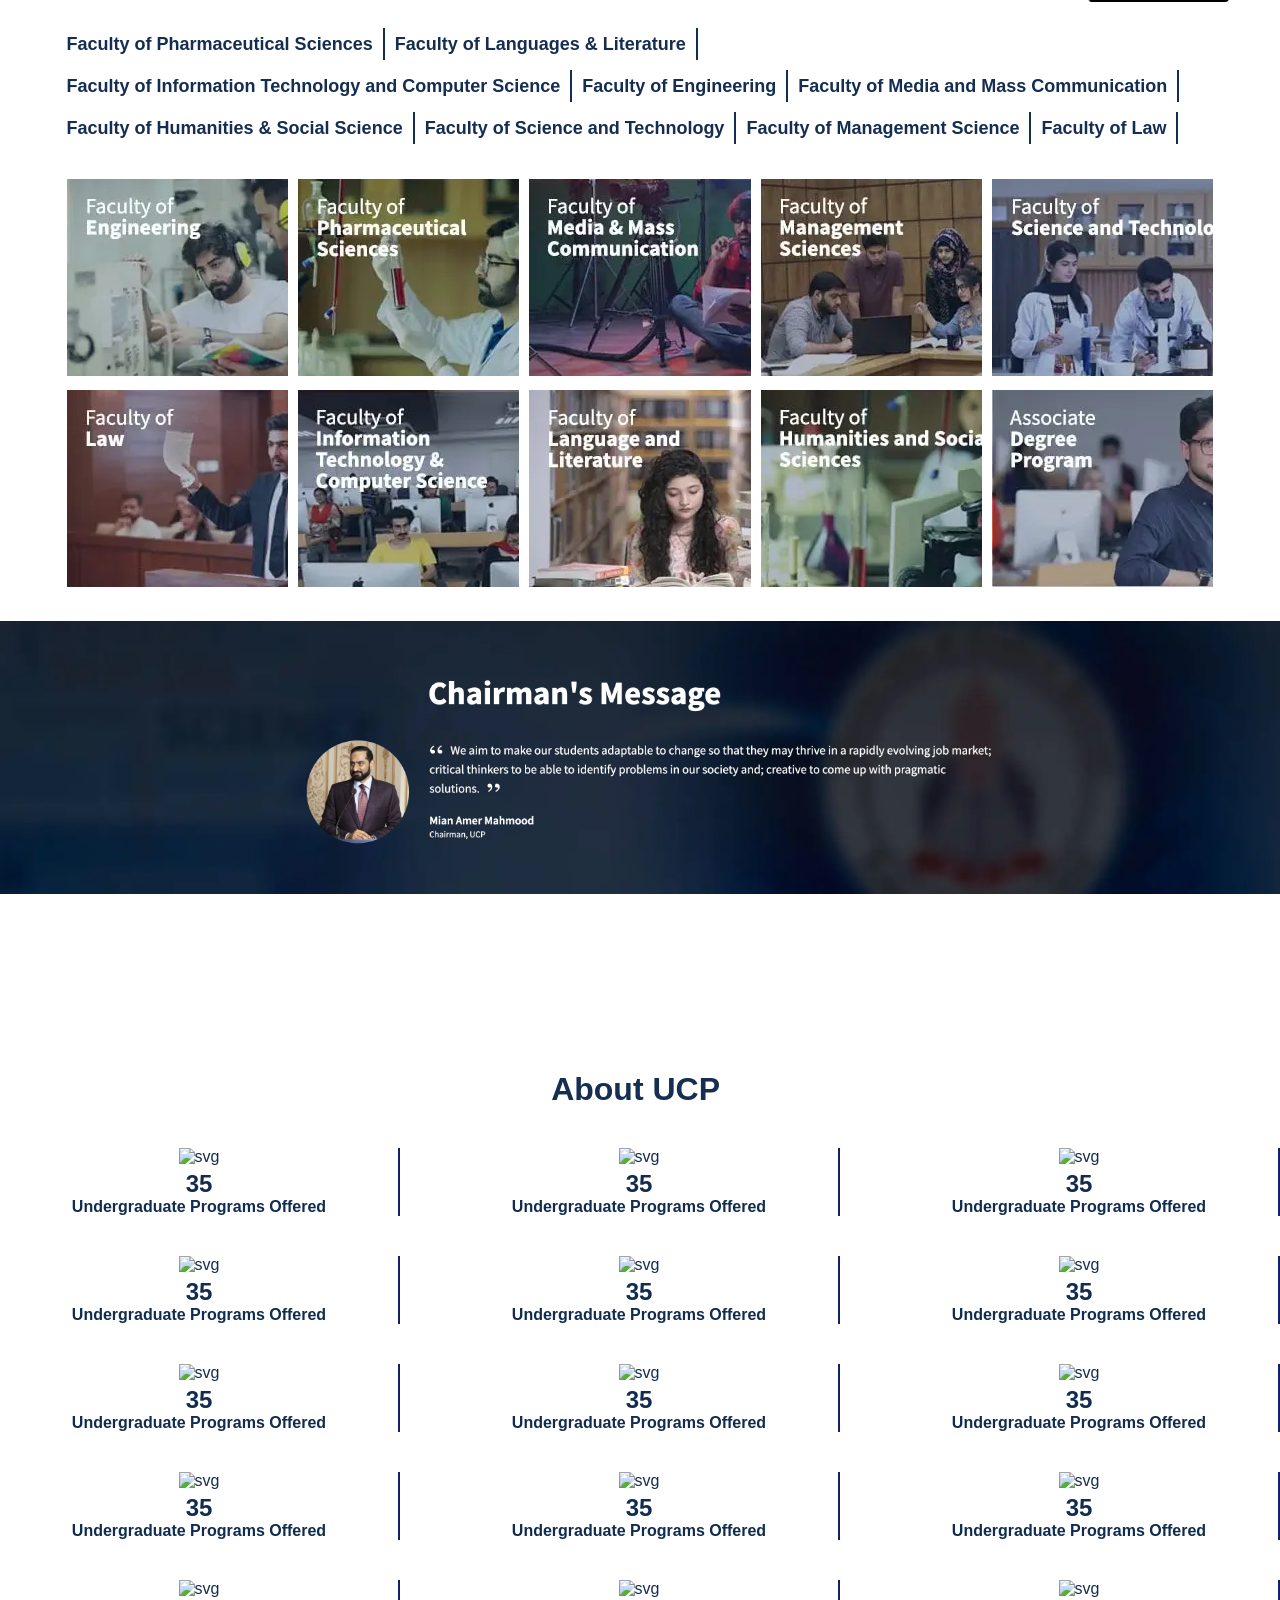
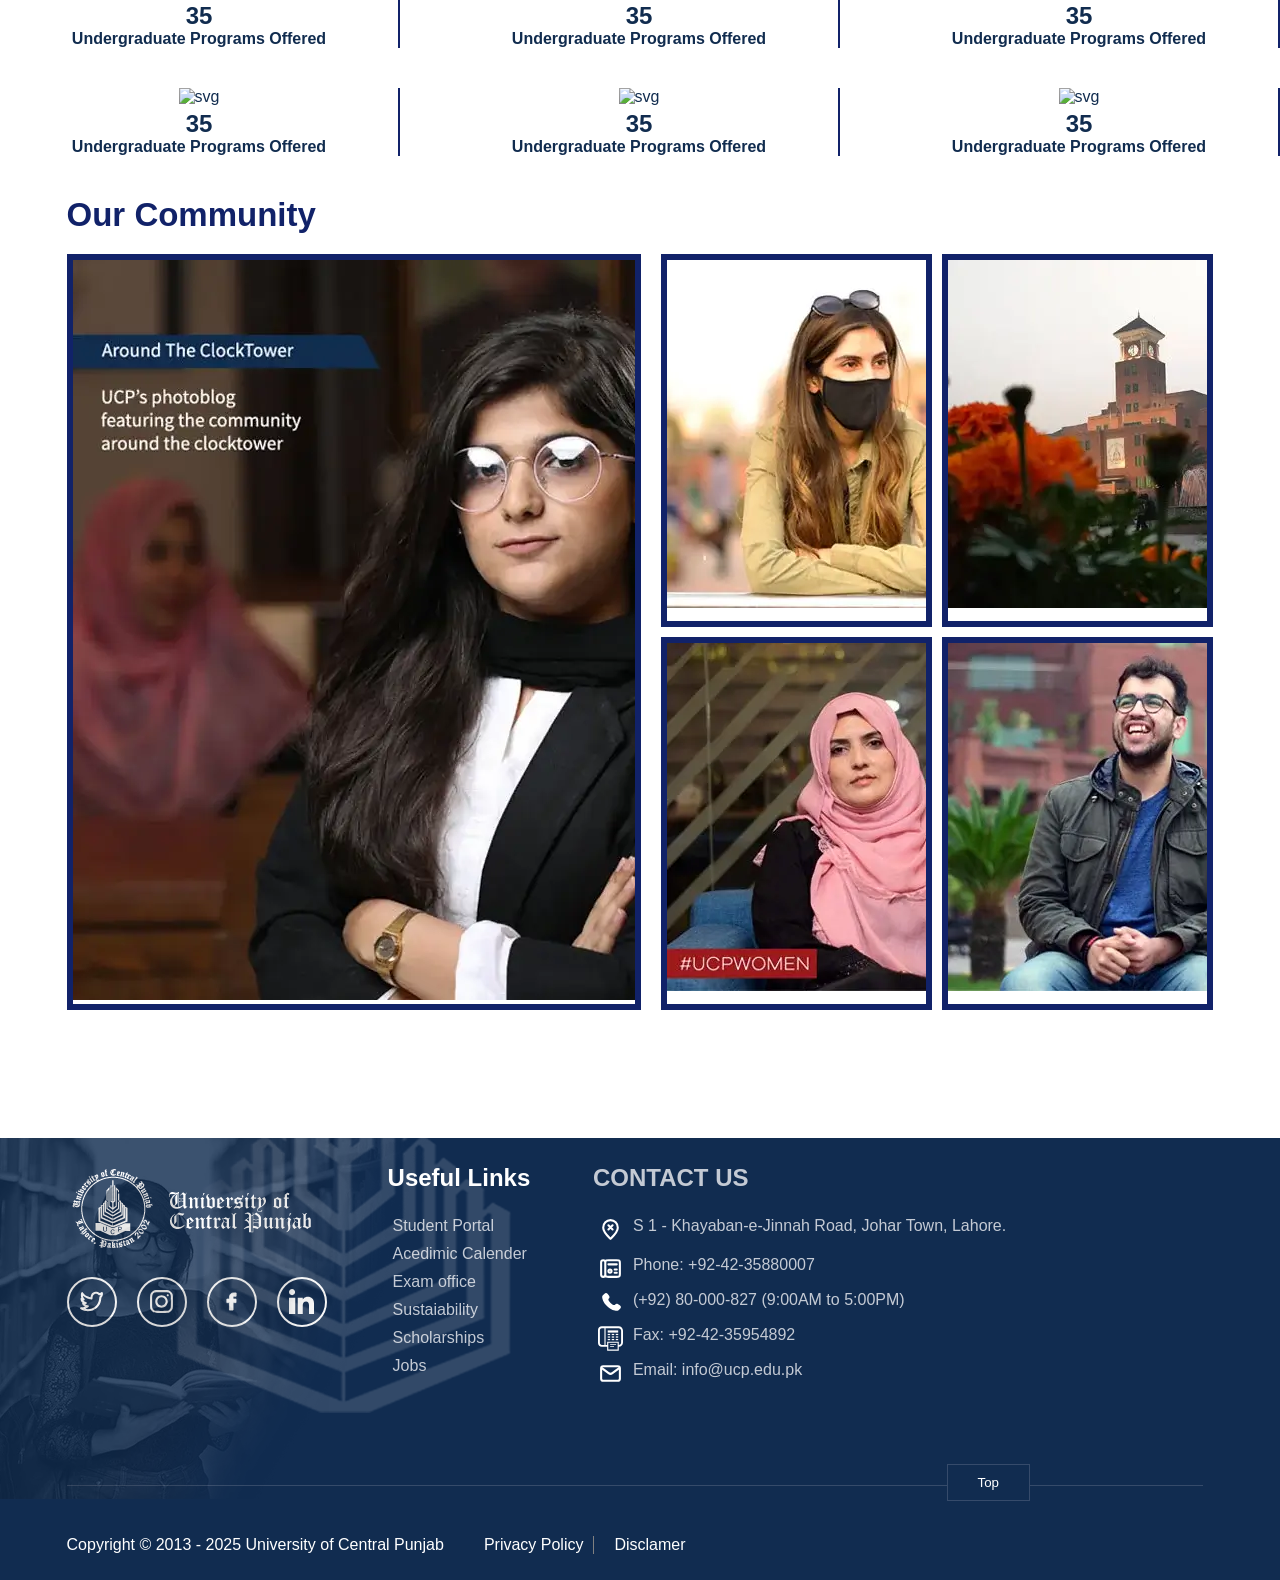
==== commit 07779165: "testing git in vscode" ====
--- a/index.html
+++ b/index.html
@@ -3,7 +3,7 @@
 <head>
     <meta charset="UTF-8">
     <meta name="viewport" content="width=device-width, initial-scale=1.0">
-    <link rel="stylesheet" href="style.css">
+    <link rel="stylesheet" href="./style.css">
     <title>UCP</title>
 </head>
 <body>
@@ -12,7 +12,7 @@
 
 
     <div class="nav" id="t">
-        <div class="logo-nav"><img src="/MEDIA/ucp-sticky-logo-white-1.png" alt="Logo"></div>
+        <div class="logo-nav"><img src="./MEDIA/ucp-sticky-logo-white-1.png" alt="Logo"></div>
         <div class="nav-li" >
             <ul>
                 <li>Academics </li>
@@ -42,7 +42,7 @@
             <p>About</p>
             <p>Admissions</p>
             <p>UCP Online</p>
-            <p>Blog</p>
+            <p></p>
         </div>
         </div>
         
@@ -51,9 +51,9 @@
       <!-- --------------  --------------  Carousel  --------------  -------------- -->
 
       <div class="carousel">
-        <div class="wrapper-car"><img src="/MEDIA/03.webp" alt="Carousel"></div>
-        <!-- <div class="wrapper-car"><img src="/MEDIA/03.webp" alt="Carousel"></div>
-        <div class="wrapper-car"><img src="/MEDIA/03.webp" alt="Carousel"></div> -->
+        <div class="wrapper-car"><img src="./MEDIA/03.webp" alt="Carousel"></div>
+        <!-- <div class="wrapper-car"><img src="./MEDIA/03.webp" alt="Carousel"></div>
+        <div class="wrapper-car"><img src="./MEDIA/03.webp" alt="Carousel"></div> -->
       </div>
 
       <!-- --------------  --------------  News  --------------  -------------- -->
@@ -62,16 +62,16 @@
         <div class="item-news1"><h2>In the Moment</h2></div>
         <div class="item-news2">
             <div class="content-news1">
-                <div><img src="/MEDIA/news1.webp" alt="news"></div>
+                <div><img src="./MEDIA/news1.webp" alt="news"></div>
                 <p>Student Pedagogy Partnership Program Midpoint Meeting-Spring 2026</p>
             </div>
            <div class="content-n">
             <div class="content-news2">
-                <div><img src="/MEDIA/news2.webp" alt="news"></div>
+                <div><img src="./MEDIA/news2.webp" alt="news"></div>
                 <p>AI-Resilient Learning Initiative (AI-RLI)</p>
             </div>
             <div class="content-news2">
-                <div><img src="/MEDIA/news3.webp" alt="news"></div>
+                <div><img src="./MEDIA/news3.webp" alt="news"></div>
                 <p>Role of Digital Technologies in Enhancing Women’s Political ....</p>
             </div>
            </div>
@@ -106,16 +106,16 @@
                 <a href=""> Faculty of Law</a>
             </div>
             <div class="course-items4">
-                <div style="grid-template-areas: box-1;"><img src="/MEDIA/1.webp" alt=""></div>
-                <div style="grid-template-areas: box-2;"><img src="/MEDIA/2.webp" alt=""></div>
-                <div style="grid-template-areas: box-3;"><img src="/MEDIA/3.webp" alt=""></div>
-                <div style="grid-template-areas: box-4;"><img src="/MEDIA/4.webp" alt=""></div>
-                <div style="grid-template-areas: box-5;"><img src="/MEDIA/5.webp" alt=""></div>
-                <div style="grid-template-areas: box-6;"><img src="/MEDIA/6.webp" alt=""></div>
-                <div style="grid-template-areas: box-7;"><img src="/MEDIA/7.webp" alt=""></div>
-                <div style="grid-template-areas: box-8;"><img src="/MEDIA/8.webp" alt=""></div>
-                <div style="grid-template-areas: box-9;"><img src="/MEDIA/9.webp" alt=""></div>
-                <div style="grid-template-areas: box-10;" id="none"><img src="/MEDIA/10.webp" alt=""></div>
+                <div style="grid-template-areas: box-1;"><img src="./MEDIA/1.webp" alt=""></div>
+                <div style="grid-template-areas: box-2;"><img src="./MEDIA/2.webp" alt=""></div>
+                <div style="grid-template-areas: box-3;"><img src="./MEDIA/3.webp" alt=""></div>
+                <div style="grid-template-areas: box-4;"><img src="./MEDIA/4.webp" alt=""></div>
+                <div style="grid-template-areas: box-5;"><img src="./MEDIA/5.webp" alt=""></div>
+                <div style="grid-template-areas: box-6;"><img src="./MEDIA/6.webp" alt=""></div>
+                <div style="grid-template-areas: box-7;"><img src="./MEDIA/7.webp" alt=""></div>
+                <div style="grid-template-areas: box-8;"><img src="./MEDIA/8.webp" alt=""></div>
+                <div style="grid-template-areas: box-9;"><img src="./MEDIA/9.webp" alt=""></div>
+                <div style="grid-template-areas: box-10;" id="none"><img src="./MEDIA/10.webp" alt=""></div>
             </div>
         </div>
 
@@ -123,7 +123,7 @@
 
 <div class="pric">
     <div class="pic">
-        <!-- <img src="/MEDIA/principal.png" alt="principal"> -->
+        <!-- <img src="./MEDIA/principal.png" alt="principal"> -->
     </div>
 </div>
 
@@ -229,12 +229,12 @@
    <div class="community">
     <div class="head-com">Our Community</div>
     <div class="box-com">
-        <div class="main-box"><img src="/MEDIA/com/gallery1-2.webp" alt=""></div>
+        <div class="main-box"><img src="./MEDIA/com/gallery1-2.webp" alt=""></div>
         <div class="sec-box">
-            <div style="grid-area: f-1; border: 6px solid #112269;" class="op"><img src="/MEDIA/com/2.webp"  alt=""></div>
-            <div style="grid-area: f-2; border: 6px solid #112269;" class="op"><img src="/MEDIA/com/3.webp" alt=""></div>
-            <div style="grid-area: f-3; border: 6px solid #112269;" class="op"><img src="/MEDIA/com/4.webp" alt=""></div>
-            <div style="grid-area: f-4; border: 6px solid #112269;" class="op"><img src="/MEDIA/com/5.webp" alt=""></div>
+            <div style="grid-area: f-1; border: 6px solid #112269;" class="op"><img src="./MEDIA/com/2.webp"  alt=""></div>
+            <div style="grid-area: f-2; border: 6px solid #112269;" class="op"><img src="./MEDIA/com/3.webp" alt=""></div>
+            <div style="grid-area: f-3; border: 6px solid #112269;" class="op"><img src="./MEDIA/com/4.webp" alt=""></div>
+            <div style="grid-area: f-4; border: 6px solid #112269;" class="op"><img src="./MEDIA/com/5.webp" alt=""></div>
         </div>
     </div>
    </div>
@@ -243,12 +243,12 @@
   <!-- --------------  --------------  footer --------------  -------------- -->
 
   <div class="footer">
-    <div class="back-foot1"><img src="/MEDIA/footer.webp" alt=""></div>
-    <div class="back-foot2"><img src="/MEDIA/footer2.webp" alt=""></div>
+    <div class="back-foot1"><img src="./MEDIA/footer.webp" alt=""></div>
+    <div class="back-foot2"><img src="./MEDIA/footer2.webp" alt=""></div>
     
     <div class="top-foot">
         <div class="pol1">
-            <div><img src="/MEDIA/ucp-logof.png" alt="logo"></div>
+            <div><img src="./MEDIA/ucp-logof.png" alt="logo"></div>
             <div class="icons">
 
 
